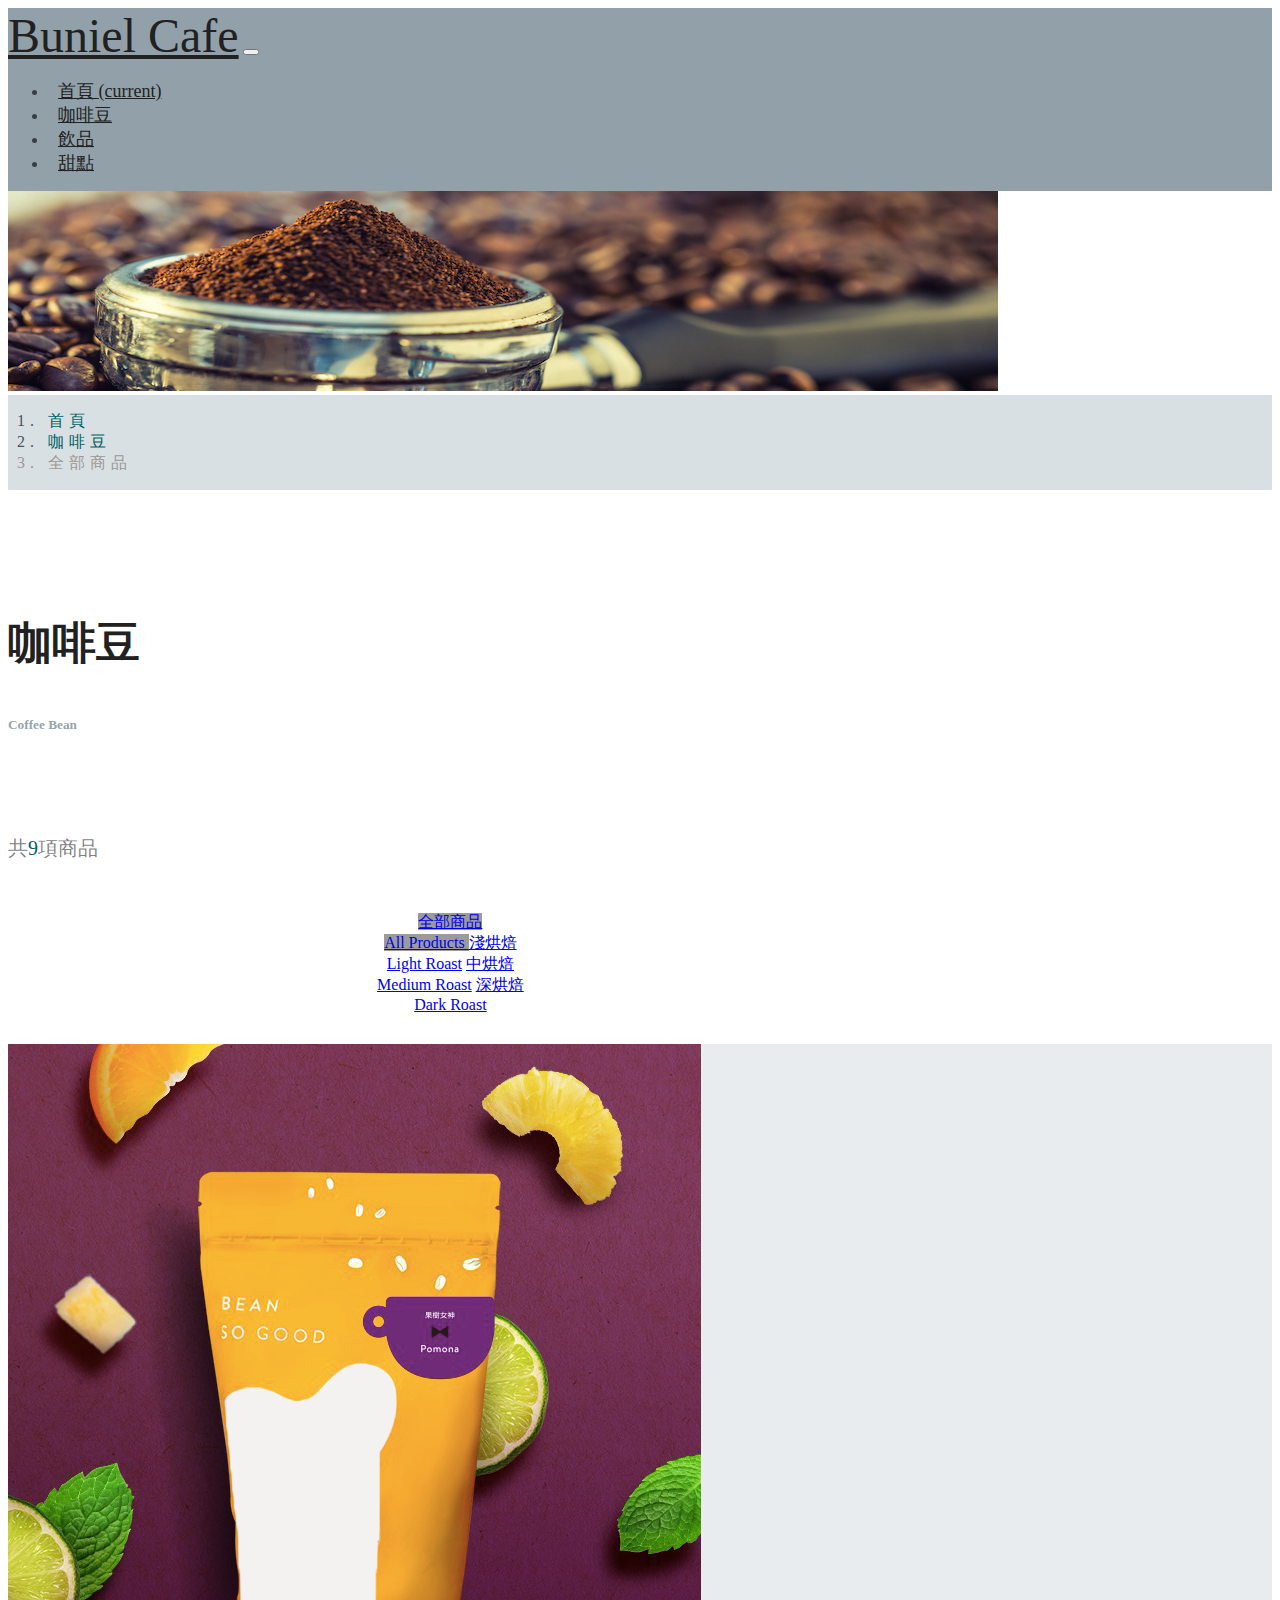
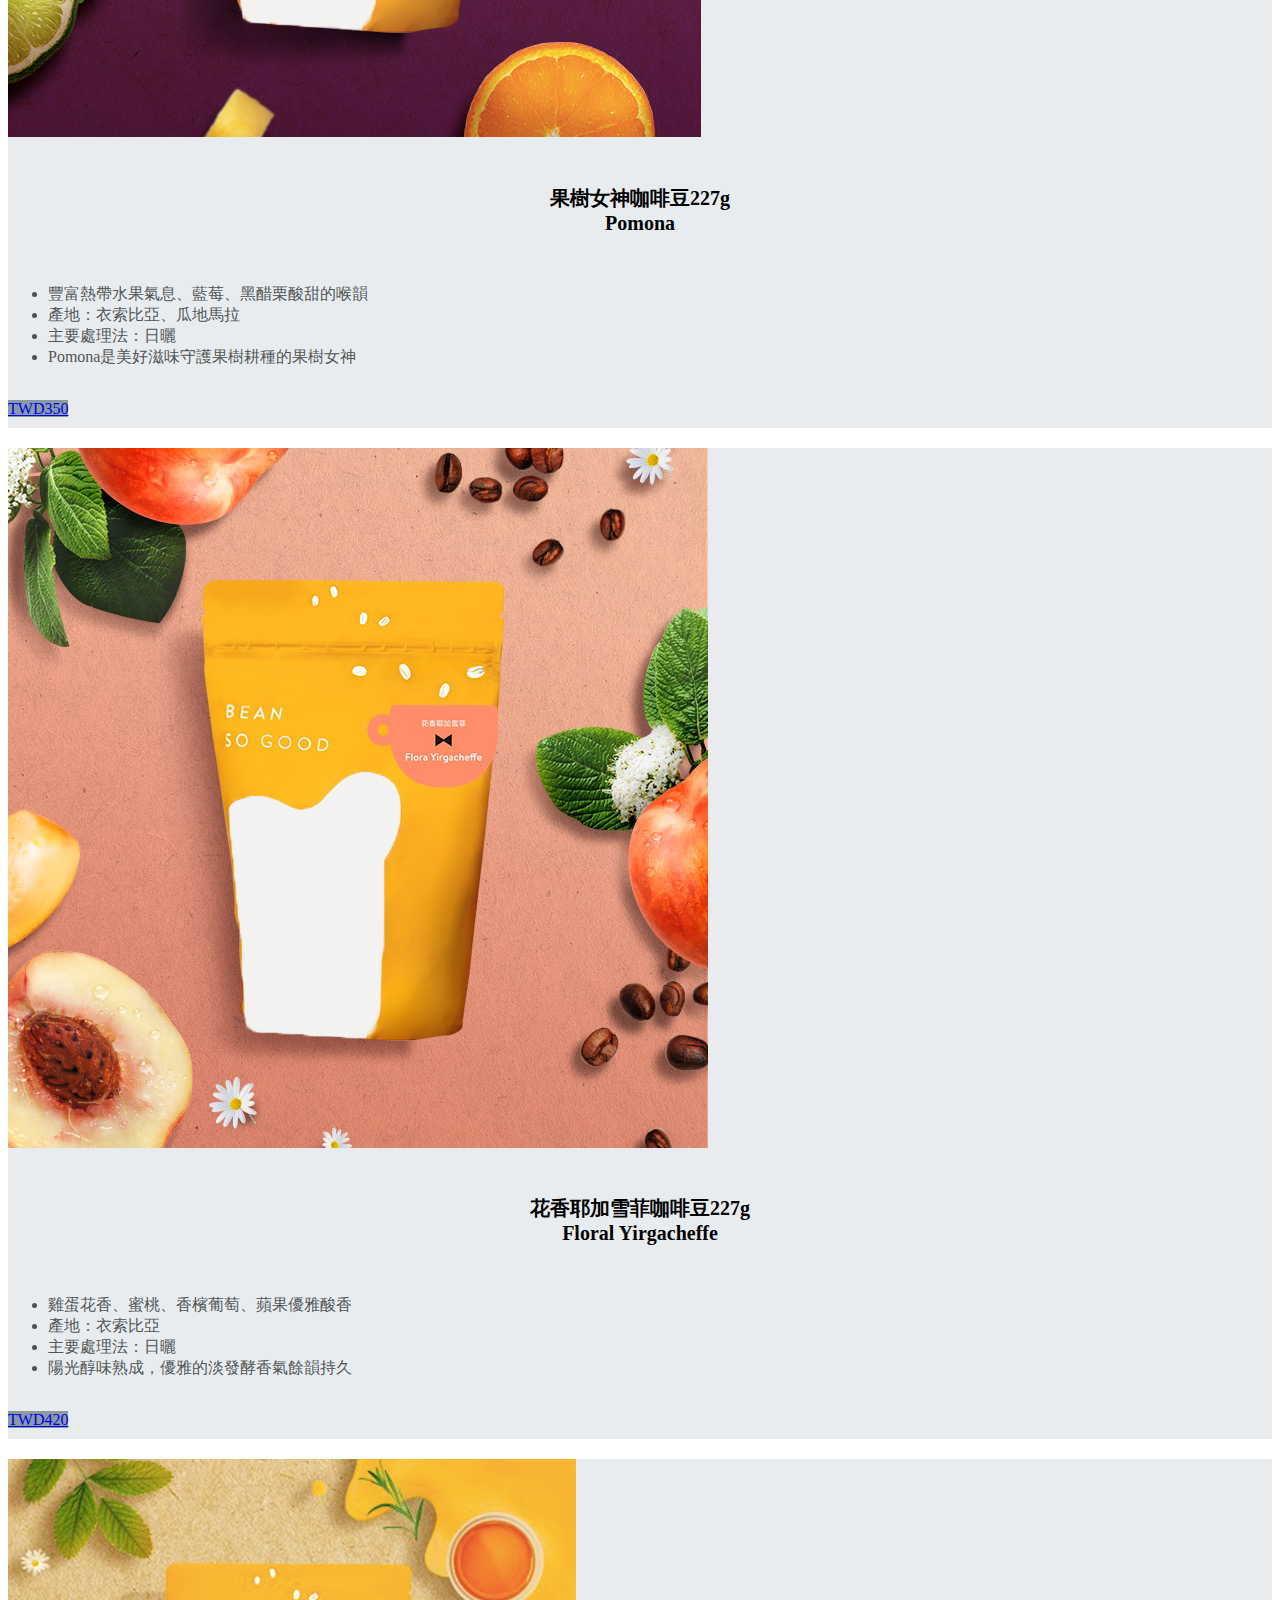
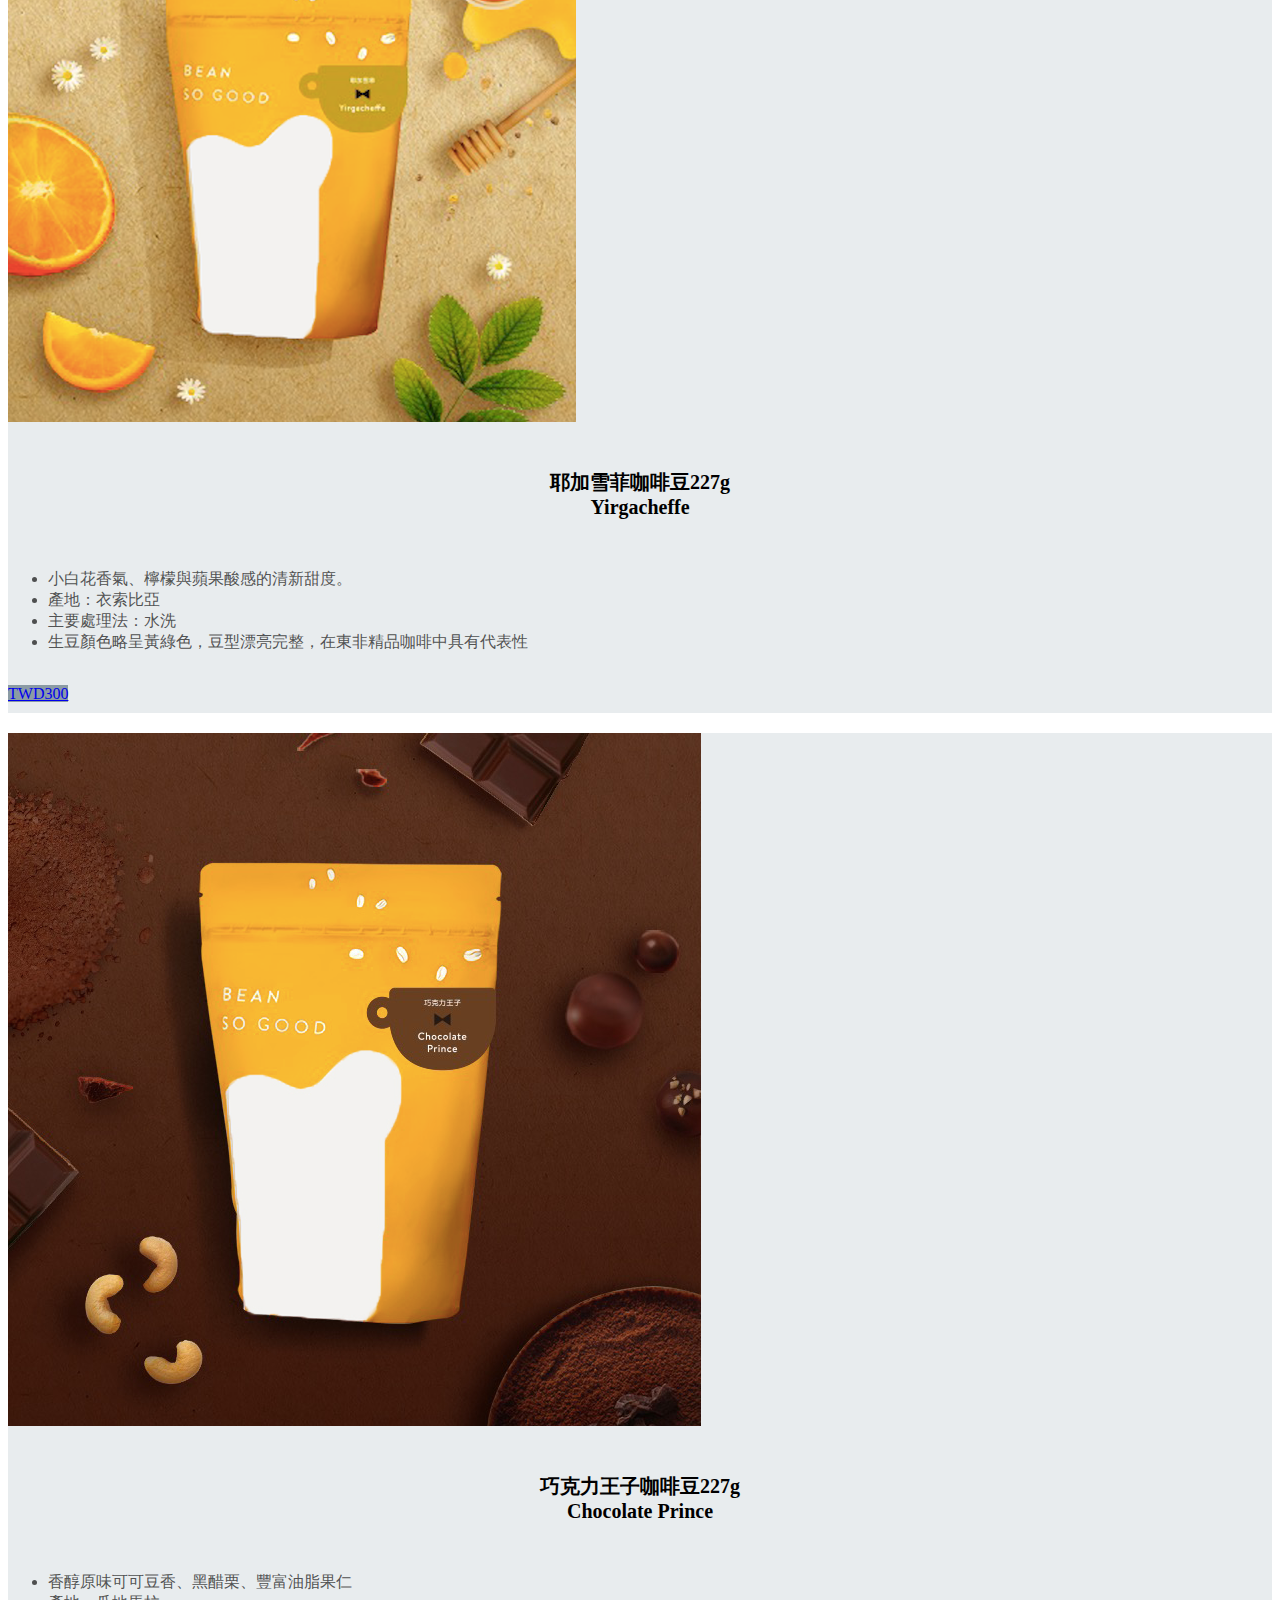
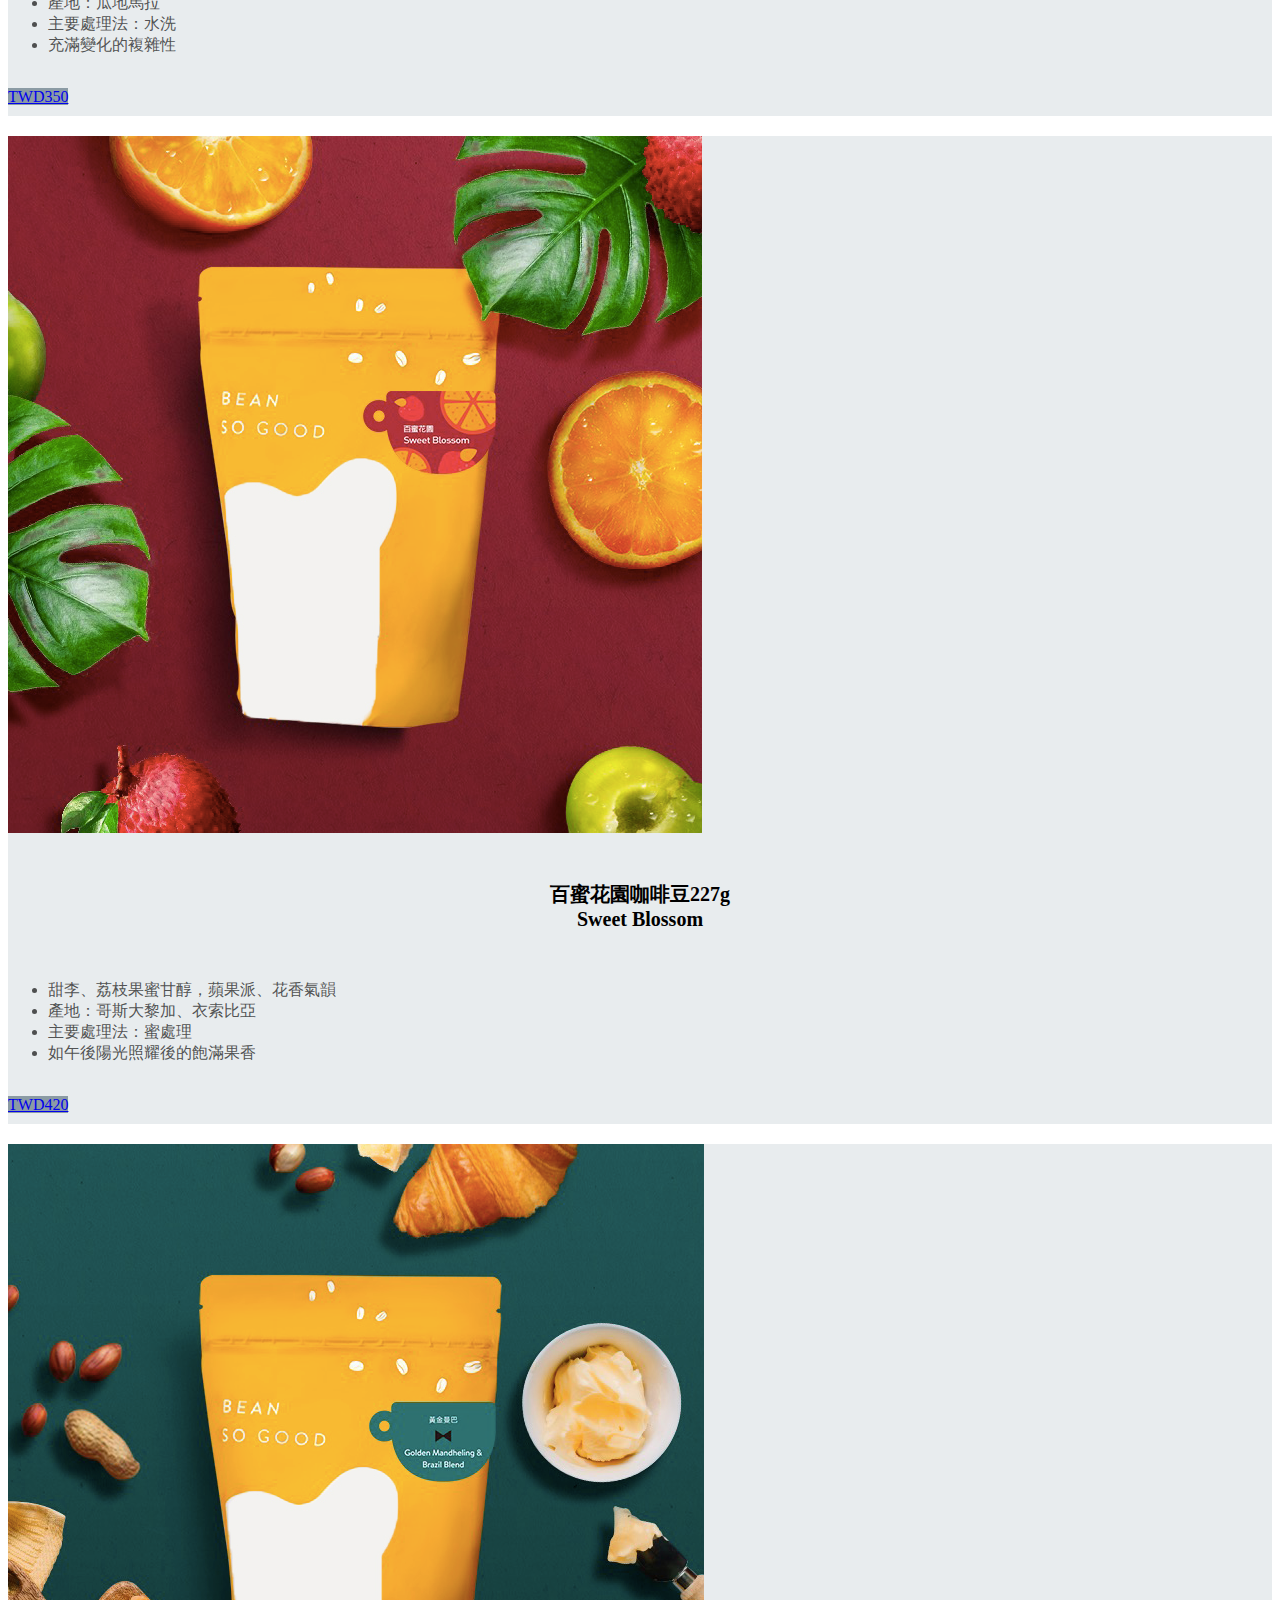
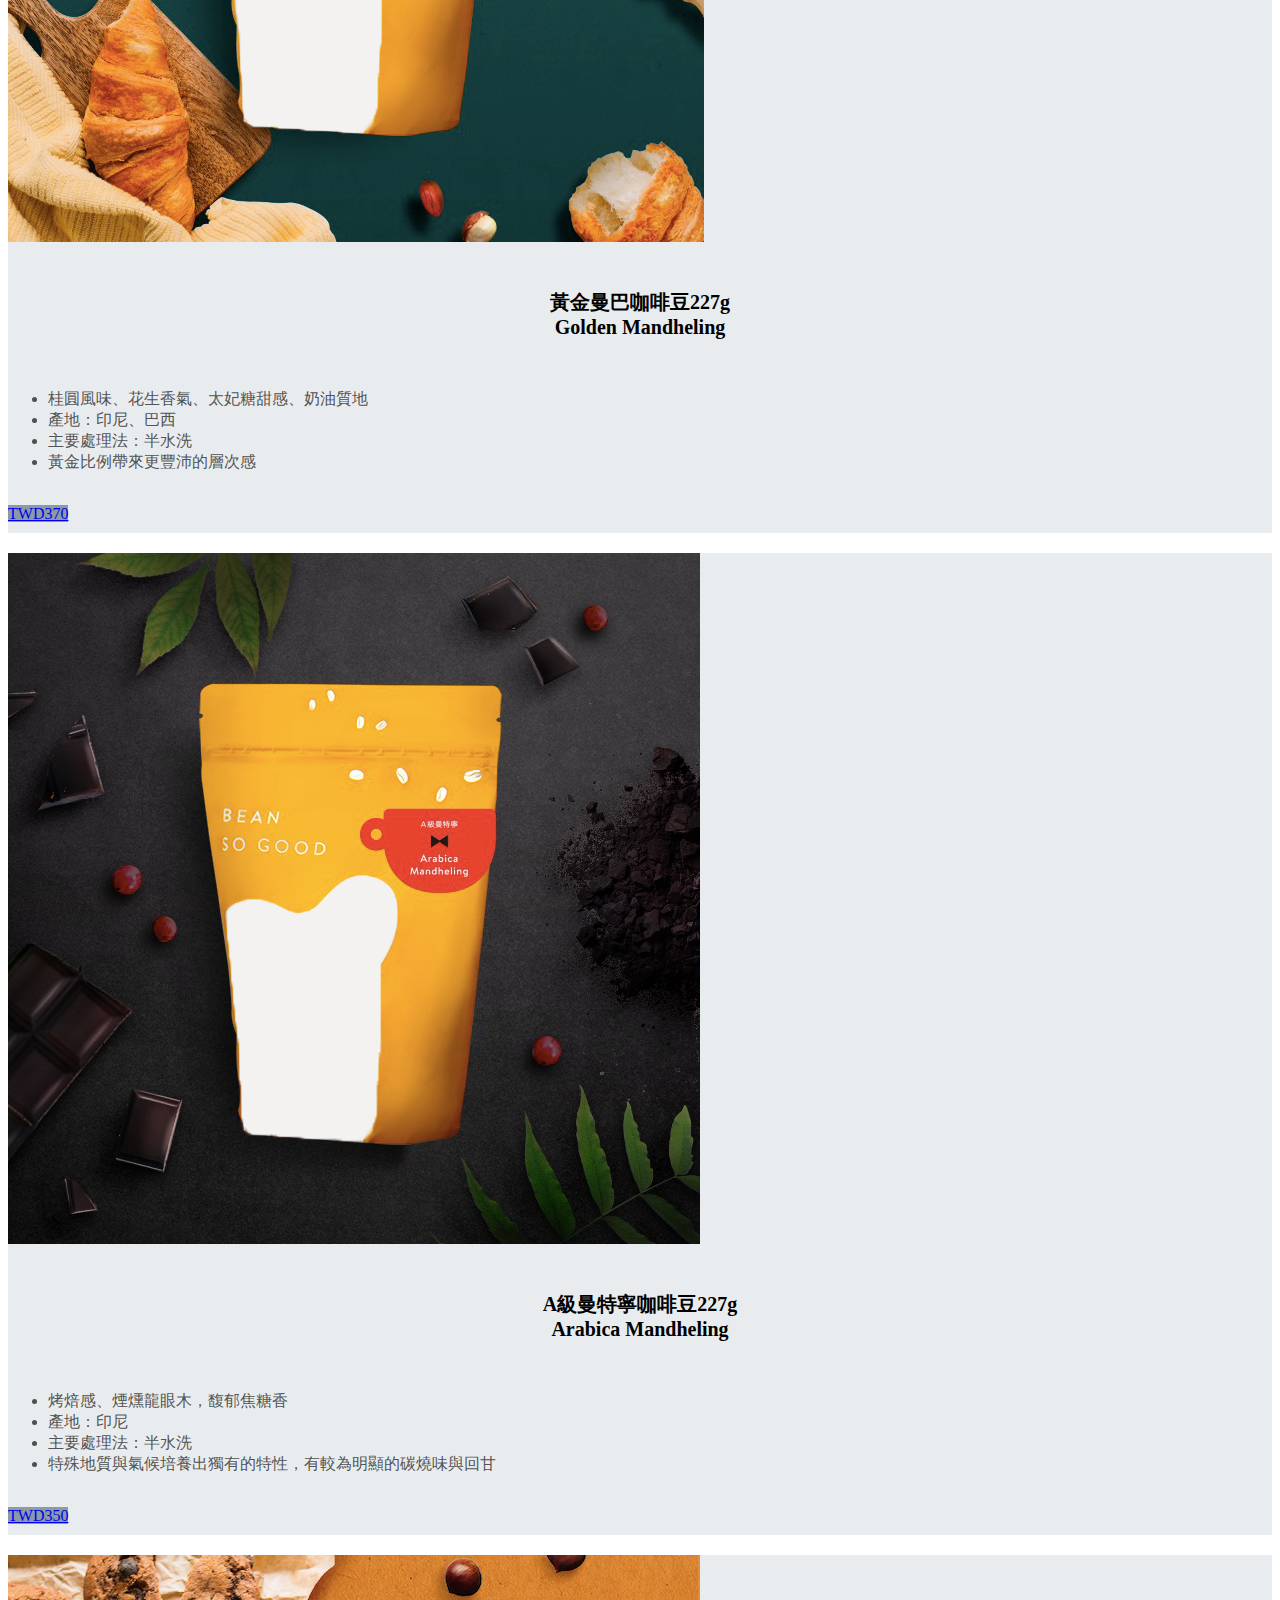
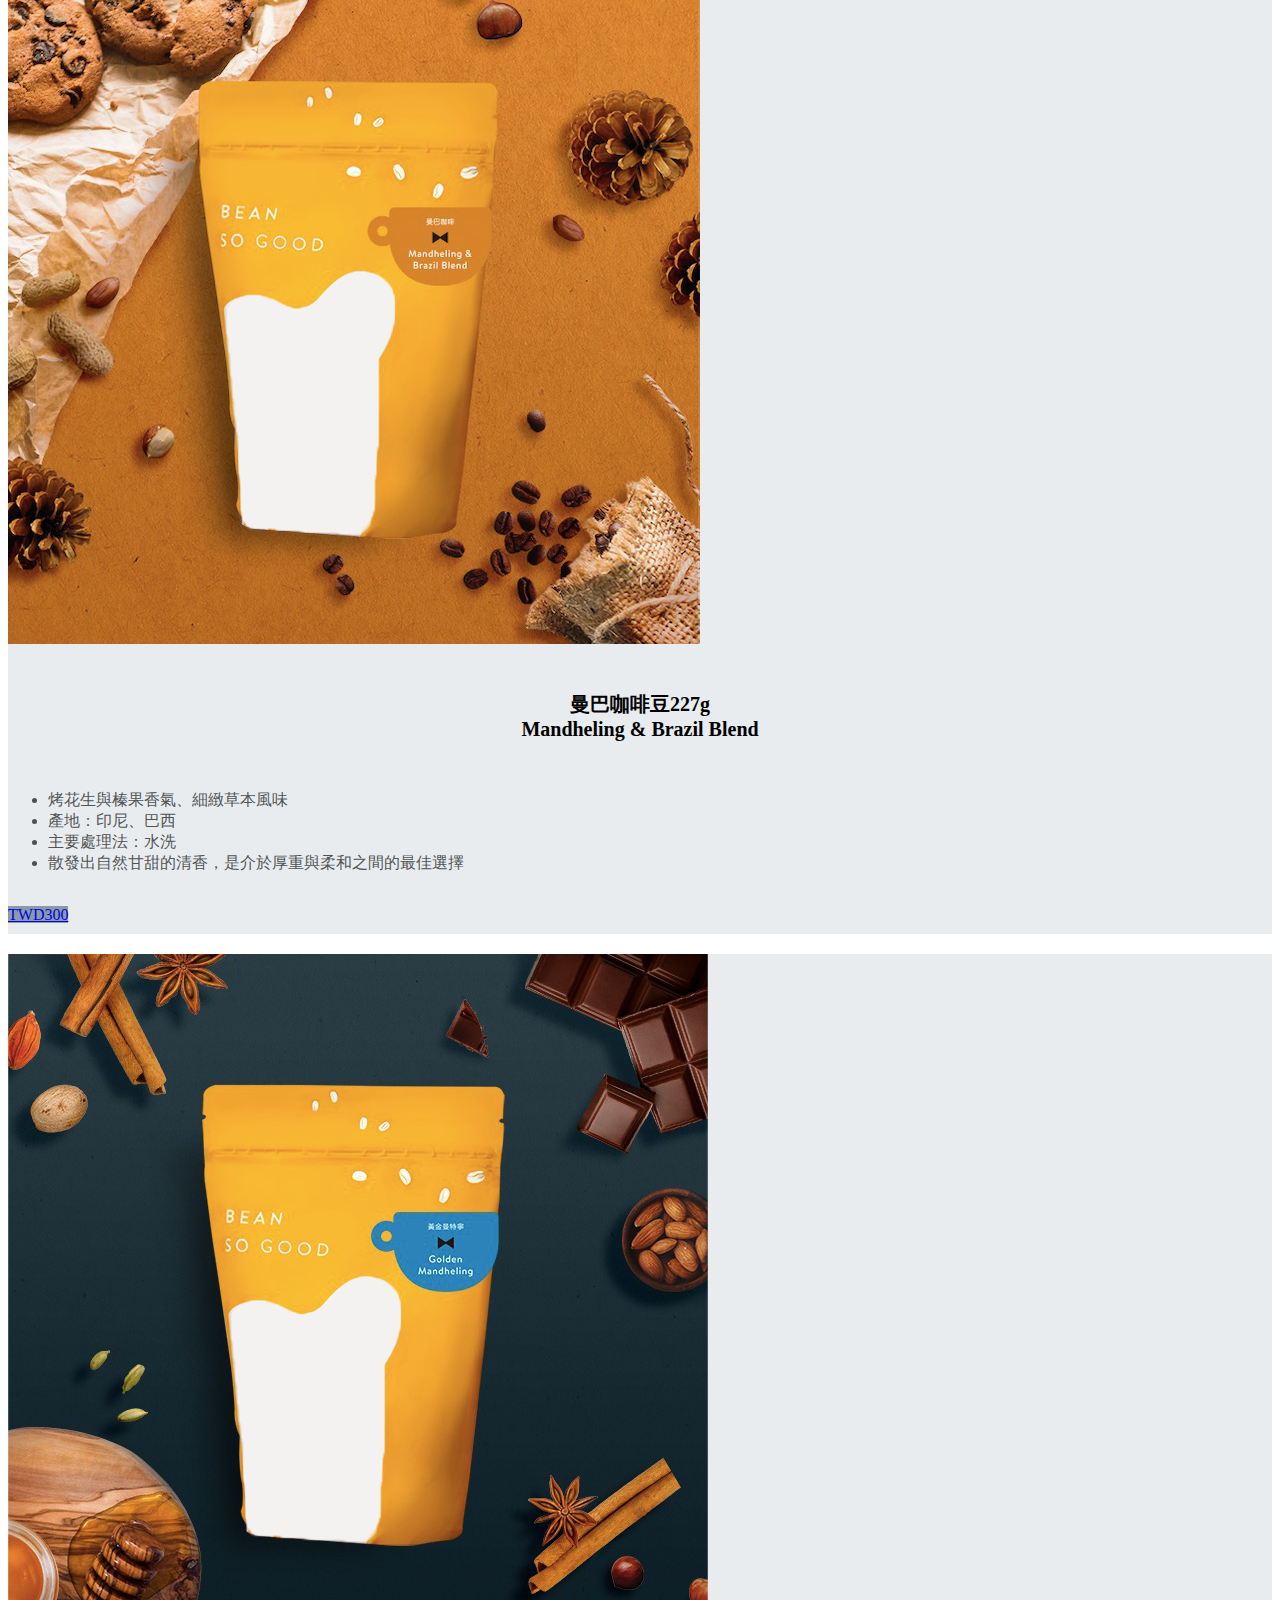
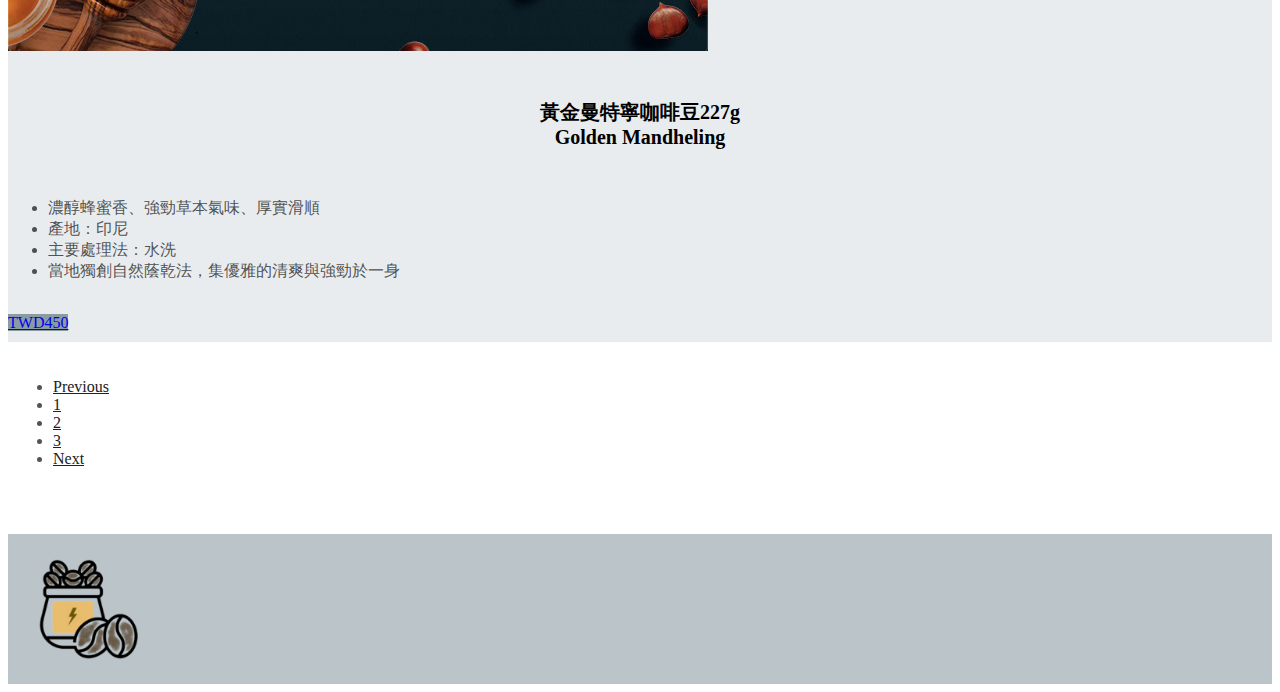
==== 咖啡豆/index.html @ 272f0ca6 "up" ====
<!DOCTYPE html>
<html lang="en">
<head>
    <meta charset="UTF-8">
    <meta http-equiv="X-UA-Compatible" content="IE=edge">
    <meta name="viewport" content="width=device-width, initial-scale=1.0">
    <link rel="stylesheet" href="https://cdn.jsdelivr.net/npm/bootstrap@4.6.0/dist/css/bootstrap.min.css" integrity="sha384-B0vP5xmATw1+K9KRQjQERJvTumQW0nPEzvF6L/Z6nronJ3oUOFUFpCjEUQouq2+l" crossorigin="anonymous">
    <link rel="icon" href="../headerlog.ico" type="image/x-icon">
    <title>Buniel Cafe</title>
    <style>
      *:not(li){
       overflow-x: hidden;
      }
      
        /* 商品數量 */
        .numbox{
          color:#21212194;
          font-size: 20px;
        }
        .numbox > span {
          color:#006064;
        }
        /* navbar */
        .bg-mybgcolor{
            background: #5e7480ad;
        }
        .navbar-brand{
            font-size: 3rem;
            font-family:Georgia, 'Times New Roman', Times, serif;
            color: #212121;
        }
        .nav-link{
            color: #212121;
            font-size: 18px;
            margin: 0 10px;
        }
        .nav-link:hover{
            color: #d8d8d8;
            background-color: #5e7480ad;
            border-radius: 5px;
            text-decoration: none;
            font-size: 20px;
        }
        /* 麵包屑 */
        .mybreadcrumb{
            background-color: #b0bec57a;
        }
        .breadcrumb{
            background-color: transparent;
            letter-spacing: 5px;
        }
        .breadcrumb-item a{
            color: #006064;
            text-decoration: none;
        }
        .breadcrumb-item a:hover{
            color: #5e7480ad;
            text-decoration: none;
        }
        .breadcrumb-item.active{
            color:#9c9896;
        }
        /* 商品分頁標題 */
        .mytitle{
            margin-top: 80px;
            margin-bottom: 80px;
        }
        .mytitle h3{
          color:#212121;
          font-size: 44px;
        }
        .mytitle h5{
          color: #5e7480ad;
          font-family: Georgia, 'Times New Roman', Times, serif; 
        }
        /* 頁尾分頁 */
        .pagination li{
            margin: 0 5px;
            
        }
        .pagination  .page-link{
            border: none;
            align-items: center;
            color:#212121 ;
        }
        /* card卡片 */
        .card-title{
          text-align: center;
          font-size: 20px;
        }
        .card{
          background-color:#b0bec549;
        }
        .allcard{
            margin-top: 30px;
        }
        .card{
          margin-bottom: 20px;
        }
        .card-body{
            height: 100%;
            margin: 10px 0px;
        }
        li{
          color: #212121c5;
        }
        
        .btn-primary{
          background-color: #5e7480ad;
          border: none;
        }
        .btn-primary:hover{
          background-color: #212121ad;
        }
        
        /* 左側選單 */
        .list-group{
            margin-top: 50px;
            /* margin-left: 60px; */
            width: 70%;
            text-align: center;
            
        }
        .list-group-item{
            border: none;
        }
        .list-group-item:hover{
            background-color:#b0bec59c ;
        }
        .list-group-item-action.active{
            background-color:#2d2f307a ;
        }
        /* 頁尾 */
        .footer{
        background-color: #5e74806c;
          color:#212121;
          font-family: Georgia, 'Times New Roman', Times, serif;
          height: 150px;
          margin-top: 50px; 
        }
        .iconimg{
          background-image: url(./icon/icon-img.ico);
          height: 100px;
          width: 100px;
          margin: 25px 20px 25px 30px;
          background-size: cover;
        }
        .email{
          height: 20px;
          width: 20px;
        }
        .phone{
          height: 20px;
          width: 20px;
        }
        .address{
          height: 20px;
          width: 20px;
        }
    </style>
</head>
<body>
    <!-- 導覽列 -->
    <nav class="navbar navbar-expand-lg  bg-mybgcolor">
        <a class="navbar-brand " href="#">Buniel Cafe</a>
        <button class="navbar-toggler" type="button" data-toggle="collapse" data-target="#navbarNav" aria-controls="navbarNav" aria-expanded="false" aria-label="Toggle navigation">
          <span class="navbar-toggler-icon"></span>
        </button>
        <div class="collapse navbar-collapse" id="navbarNav">
          <ul class="navbar-nav ml-auto">
            <li class="nav-item active">
              <a class="nav-link" href="../首頁/bunielcoffee.html">首頁 <span class="sr-only">(current)</span></a>
            </li>
            <li class="nav-item">
              <a class="nav-link" href="coffeebeanhome.html">咖啡豆</a>
            </li>
            <li class="nav-item">
              <a class="nav-link" href="../飲料/coffeedrink.html">飲品</a>
            </li>
            <li class="nav-item">
              <a class="nav-link" href="../蛋糕/cakebunielcoffee.html">甜點</a>
            </li>
            
           
          </ul>
        </div>
      </nav>

      <div class="banner">
        <img src="./咖啡豆/original.jpeg" class="w-100">
      </div>
      
      <!-- 麵包屑 -->
      <div class="mybreadcrumb ">
        <div class="container">
            <ol class="breadcrumb mt-2">
              <li class="breadcrumb-item"><a href="../首頁/bunielcoffee.html">首頁</a></li>
              <li class="breadcrumb-item"><a>咖啡豆</a></li>
              <li class="breadcrumb-item active" aria-current="page">全部商品</li>
            </ol>
        </div>
        </div>
        
        <div class="container mytitle">
            <div class="row">
                <div class="col-12">
                    <h3>咖啡豆</h3>
                    <h5>Coffee Bean</h5>
                </div>
            </div>
        </div>
        

        <div class="container-fuild ">
          <div class="row justify-content-center">
            <div class="col-6 numbox">共<span>9</span>項商品</div>
          </div>
            <div class="row ">
                <div class="col-12 col-md-2 offset-1">
                    <div class="list-group">
                        <a href="./coffeebeanhome.html" class="list-group-item list-group-item-action active" aria-current="true">
                          全部商品<br>All Products
                        </a>
                        <a href="./coffeebeanLightRoast.html" class="list-group-item list-group-item-action">淺烘焙<br>Light Roast</a>
                        <a href="./coffeebeanMediumRoast.html" class="list-group-item list-group-item-action">中烘焙<br>Medium Roast</a>
                        <a href="./coffeebeanDarkRoast.html" class="list-group-item list-group-item-action">深烘焙<br>Dark Roast</a>
                      </div>
                </div>
                <div class="col-12 col-md-8">
                    <div class="row row-col-1 row-cols-md-3  allcard">
                            <div class="card border-light">
                                <img src="./咖啡豆/淺烘培/果樹女神咖啡豆.jpeg" class="card-img-top" alt="...">
                                <div class="card-body">
                                  <h5 class="card-title">果樹女神咖啡豆227g <br> Pomona</h5>
                                  <p class="card-text"></p>
                                  <ul>
                                    <li>豐富熱帶水果氣息、藍莓、黑醋栗酸甜的喉韻</li>
                                    <li>產地：衣索比亞、瓜地馬拉</li>
                                    <li>主要處理法：日曬</li>
                                    <li>Pomona是美好滋味守護果樹耕種的果樹女神</li>
                                    </ul>
                                  </p>
                                  <a href="#" class="btn btn-lg btn-primary ">TWD350</a>
                                  
                                </div>
                              </div>
                            <div class="card border-light ">
                                <img src="./咖啡豆/淺烘培/咖啡demo.jpeg" class="card-img-top" alt="...">
                                <div class="card-body">
                                  <h5 class="card-title">花香耶加雪菲咖啡豆227g<br> 
                                      Floral Yirgacheffe</h5>
                                  <p class="card-text">
                                  <ul>
                                      <li>雞蛋花香、蜜桃、香檳葡萄、蘋果優雅酸香</li>
                                      <li>產地：衣索比亞</li>
                                      <li>主要處理法：日曬</li>
                                      <li>陽光醇味熟成，優雅的淡發酵香氣餘韻持久</li>
                                  </ul>
                                  </p>
                                  <a href="#" class="btn btn-lg btn-primary">TWD420</a>
                                </div>
                              </div>
                            <div class="card border-light ">
                                <img src="./咖啡豆/淺烘培/耶加雪菲.jepg.png" class="card-img-top" alt="...">
                                <div class="card-body">
                                    <h5 class="card-title">耶加雪菲咖啡豆227g <br> Yirgacheffe</h5>
                                    <p class="card-text">
                                      <ul>
                                      <li>小白花香氣、檸檬與蘋果酸感的清新甜度。</li>
                                      <li>產地：衣索比亞</li>
                                      <li>主要處理法：水洗</li>
                                      <li>生豆顏色略呈黃綠色，豆型漂亮完整，在東非精品咖啡中具有代表性</li>
                                  </ul></p>
                                    <a href="#" class="btn btn-lg btn-primary">TWD300</a>
                                </div>
                              </div>
                            <div class="card border-light ">
                                <img src="./咖啡豆/中烘焙/巧克力王子咖啡豆.jpeg" class="card-img-top" alt="...">
                                <div class="card-body">
                                    <h5 class="card-title">巧克力王子咖啡豆227g <br> Chocolate Prince</h5>
                                    <p class="card-text">
                                      <ul>
                                      <li>香醇原味可可豆香、黑醋栗、豐富油脂果仁</li>
                                      <li>產地：瓜地馬拉</li>
                                      <li>主要處理法：水洗</li>
                                      <li>充滿變化的複雜性</li>
                                  </ul></p>
                                    <a href="#" class="btn btn-lg btn-primary">TWD350</a>
                                </div>
                              </div>
                            <div class="card border-light ">
                                <img src="./咖啡豆/中烘焙/百蜜花園咖啡豆.jpeg" class="card-img-top" alt="...">
                                <div class="card-body">
                                    <h5 class="card-title">百蜜花園咖啡豆227g <br> Sweet Blossom</h5>
                                    <p class="card-text">
                                      <ul>
                                      <li>甜李、荔枝果蜜甘醇，蘋果派、花香氣韻</li>
                                      <li>產地：哥斯大黎加、衣索比亞</li>
                                      <li>主要處理法：蜜處理</li>
                                      <li>如午後陽光照耀後的飽滿果香</li>
                                  </ul></p>
                                    <a href="#" class="btn btn-lg btn-primary">TWD420</a>
                                </div>
                              </div>
                            <div class="card border-light ">
                                <img src="./咖啡豆/中烘焙/黃金曼巴咖啡豆.jpeg" class="card-img-top" alt="...">
                                <div class="card-body">
                                    <h5 class="card-title">黃金曼巴咖啡豆227g <br> Golden Mandheling </h5>
                                    <p class="card-text">
                                      <ul>
                                      <li>桂圓風味、花生香氣、太妃糖甜感、奶油質地</li>
                                      <li>產地：印尼、巴西</li>
                                      <li>主要處理法：半水洗</li>
                                      <li>黃金比例帶來更豐沛的層次感</li>
                                  </ul></p>
                                    <a href="#" class="btn btn-lg btn-primary">TWD370</a>
                                </div>
                            </div>
                            <div class="card border-light ">
                                <img src="./咖啡豆/深焙/A級曼特寧咖啡豆.jpeg" class="card-img-top" alt="...">
                                <div class="card-body">
                                    <h5 class="card-title">A級曼特寧咖啡豆227g <br> Arabica Mandheling</h5>
                                    <p class="card-text">
                                      <ul>
                                      <li>烤焙感、煙燻龍眼木，馥郁焦糖香</li>
                                      <li>產地：印尼</li>
                                      <li>主要處理法：半水洗</li>
                                      <li>特殊地質與氣候培養出獨有的特性，有較為明顯的碳燒味與回甘</li>
                                  </ul></p>
                                    <a href="#" class="btn btn-lg btn-primary">TWD350</a>
                                </div>
                            </div>
                            <div class="card border-light ">
                                <img src="./咖啡豆/深焙/曼巴咖啡豆.jpeg" class="card-img-top" alt="...">
                                <div class="card-body">
                                    <h5 class="card-title">曼巴咖啡豆227g <br> Mandheling & Brazil Blend</h5>
                                    <p class="card-text">
                                      <ul>
                                      <li>烤花生與榛果香氣、細緻草本風味</li>
                                      <li>產地：印尼、巴西</li>
                                      <li>主要處理法：水洗</li>
                                      <li>散發出自然甘甜的清香，是介於厚重與柔和之間的最佳選擇</li>
                                  </ul></p>
                                    <a href="#" class="btn btn-lg btn-primary">TWD300</a>
                                </div>
                            </div>
                            <div class="card border-light ">
                                <img src="./咖啡豆/深焙/黃金曼特寧咖啡豆.jpeg" class="card-img-top" alt="...">
                                <div class="card-body">
                                    <h5 class="card-title">黃金曼特寧咖啡豆227g <br> Golden Mandheling</h5>
                                    <p class="card-text">
                                      <ul>
                                      <li>濃醇蜂蜜香、強勁草本氣味、厚實滑順</li>
                                      <li>產地：印尼</li>
                                      <li>主要處理法：水洗</li>
                                      <li>當地獨創自然蔭乾法，集優雅的清爽與強勁於一身</li>
                                  </ul></p>
                                    <a href="#" class="btn btn-lg btn-primary">TWD450</a>
                                </div>
                            </div>
                    </div>
                </div>
                </div>
                <div class="row">
                    <div class="col pt-5">
                        <nav aria-label="Page navigation example">
                            <ul class="pagination justify-content-center">
                                <li class="page-item"><a class="page-link" href="#">Previous</a></li>
                                <li class="page-item"><a class="page-link" href="#">1</a></li>
                                <li class="page-item"><a class="page-link" href="#">2</a></li>
                                <li class="page-item"><a class="page-link" href="#">3</a></li>
                                <li class="page-item"><a class="page-link" href="#">Next</a></li>
                            </ul>
                        </nav> 
                    </div>  
                </div>
        </div>
    






        <div class="container-fuild">
          <div class="row footer overflow-hidden">
            <div class="col">
              <div class="iconimg float-left "> </div>
              <p class="mt-5">&copy;copyright-布尼爾咖啡BunielCoffee</p>
            </div>
            <div class="col mt-4">
              <img src="./icon/email.png" alt="" class="email float-left mr-2">
              <p>service@bunielcafe.com</p>
              <img src="./icon/telephone.png" alt="" class="phone float-left mr-2">
              <p>0800-000-000</p>
              <img src="./icon/address.png" alt="" class="address float-left mr-2">
              <p>坪林市八德中路152巷10號</p>
          </div>
        </div>





    <script src="https://code.jquery.com/jquery-3.5.1.slim.min.js" integrity="sha384-DfXdz2htPH0lsSSs5nCTpuj/zy4C+OGpamoFVy38MVBnE+IbbVYUew+OrCXaRkfj" crossorigin="anonymous"></script>
    <script src="https://cdn.jsdelivr.net/npm/bootstrap@4.6.0/dist/js/bootstrap.bundle.min.js" integrity="sha384-Piv4xVNRyMGpqkS2by6br4gNJ7DXjqk09RmUpJ8jgGtD7zP9yug3goQfGII0yAns" crossorigin="anonymous"></script>
</body>
</html>
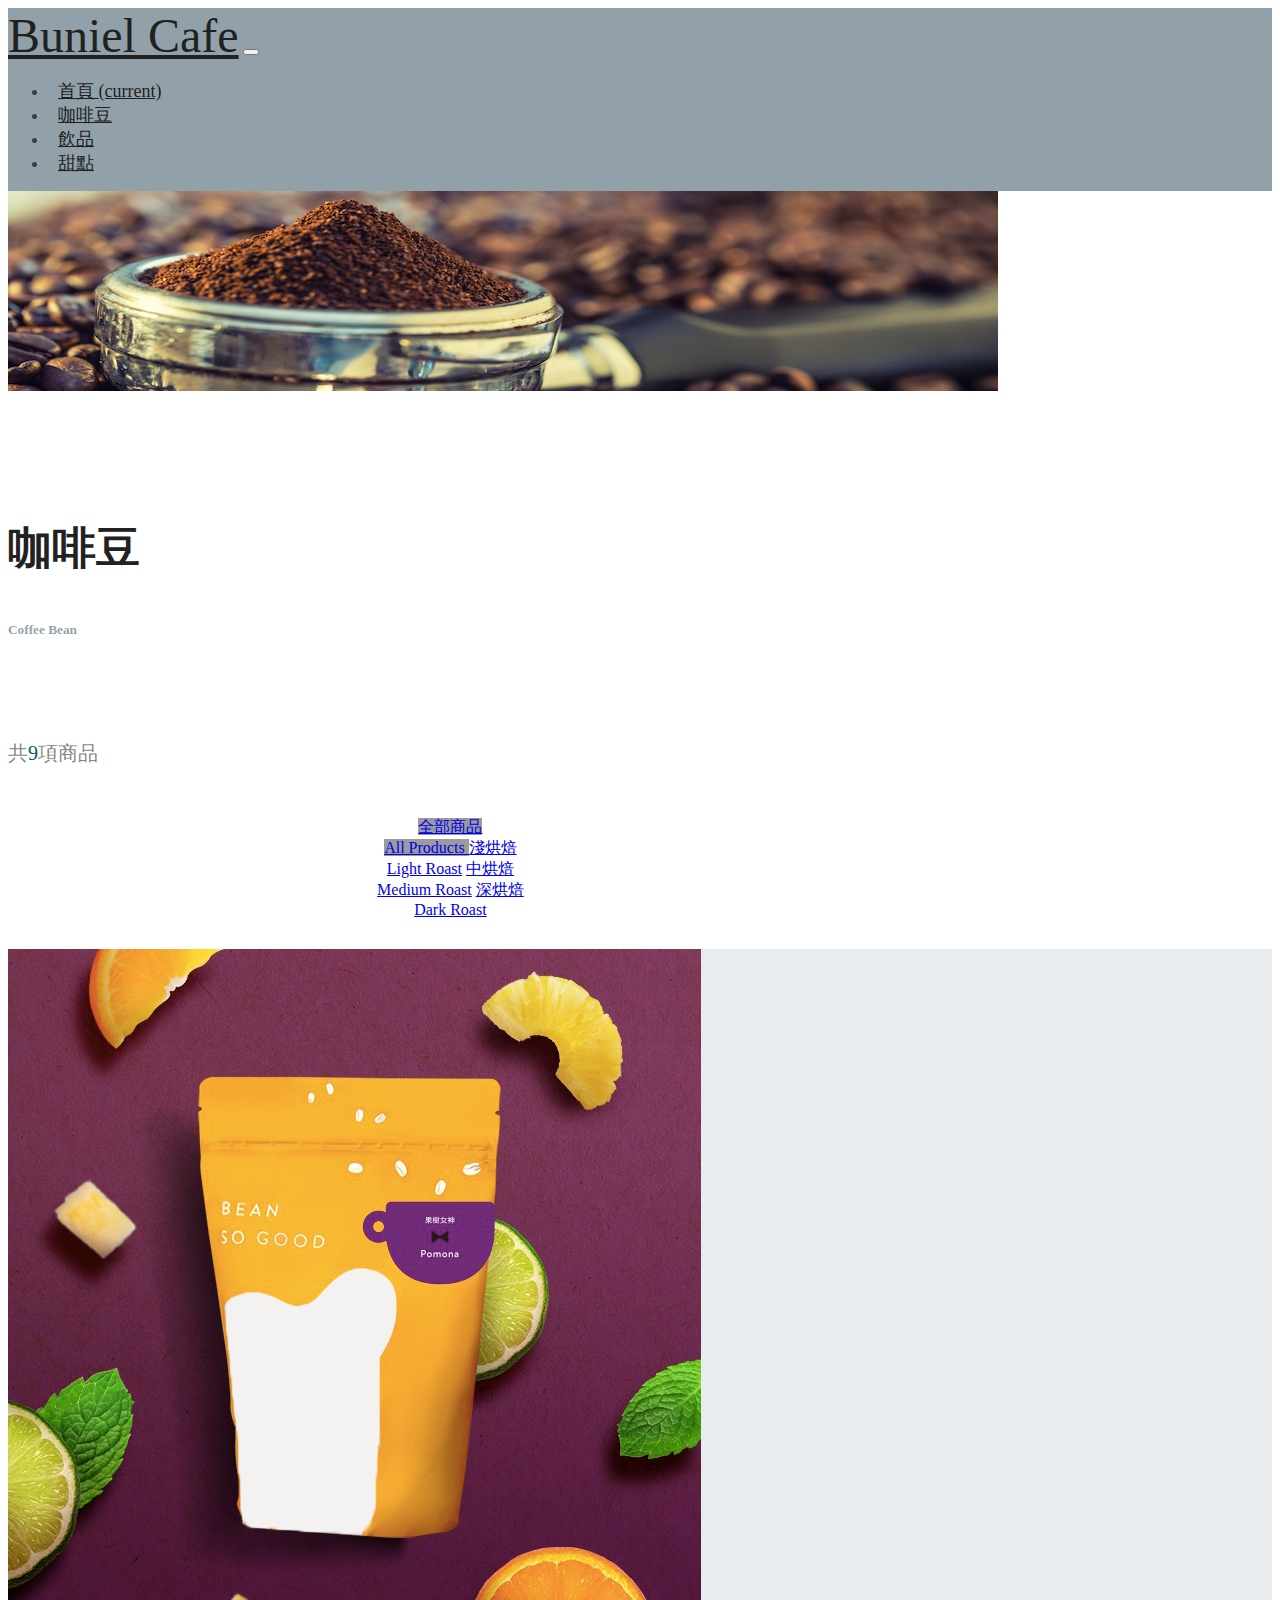
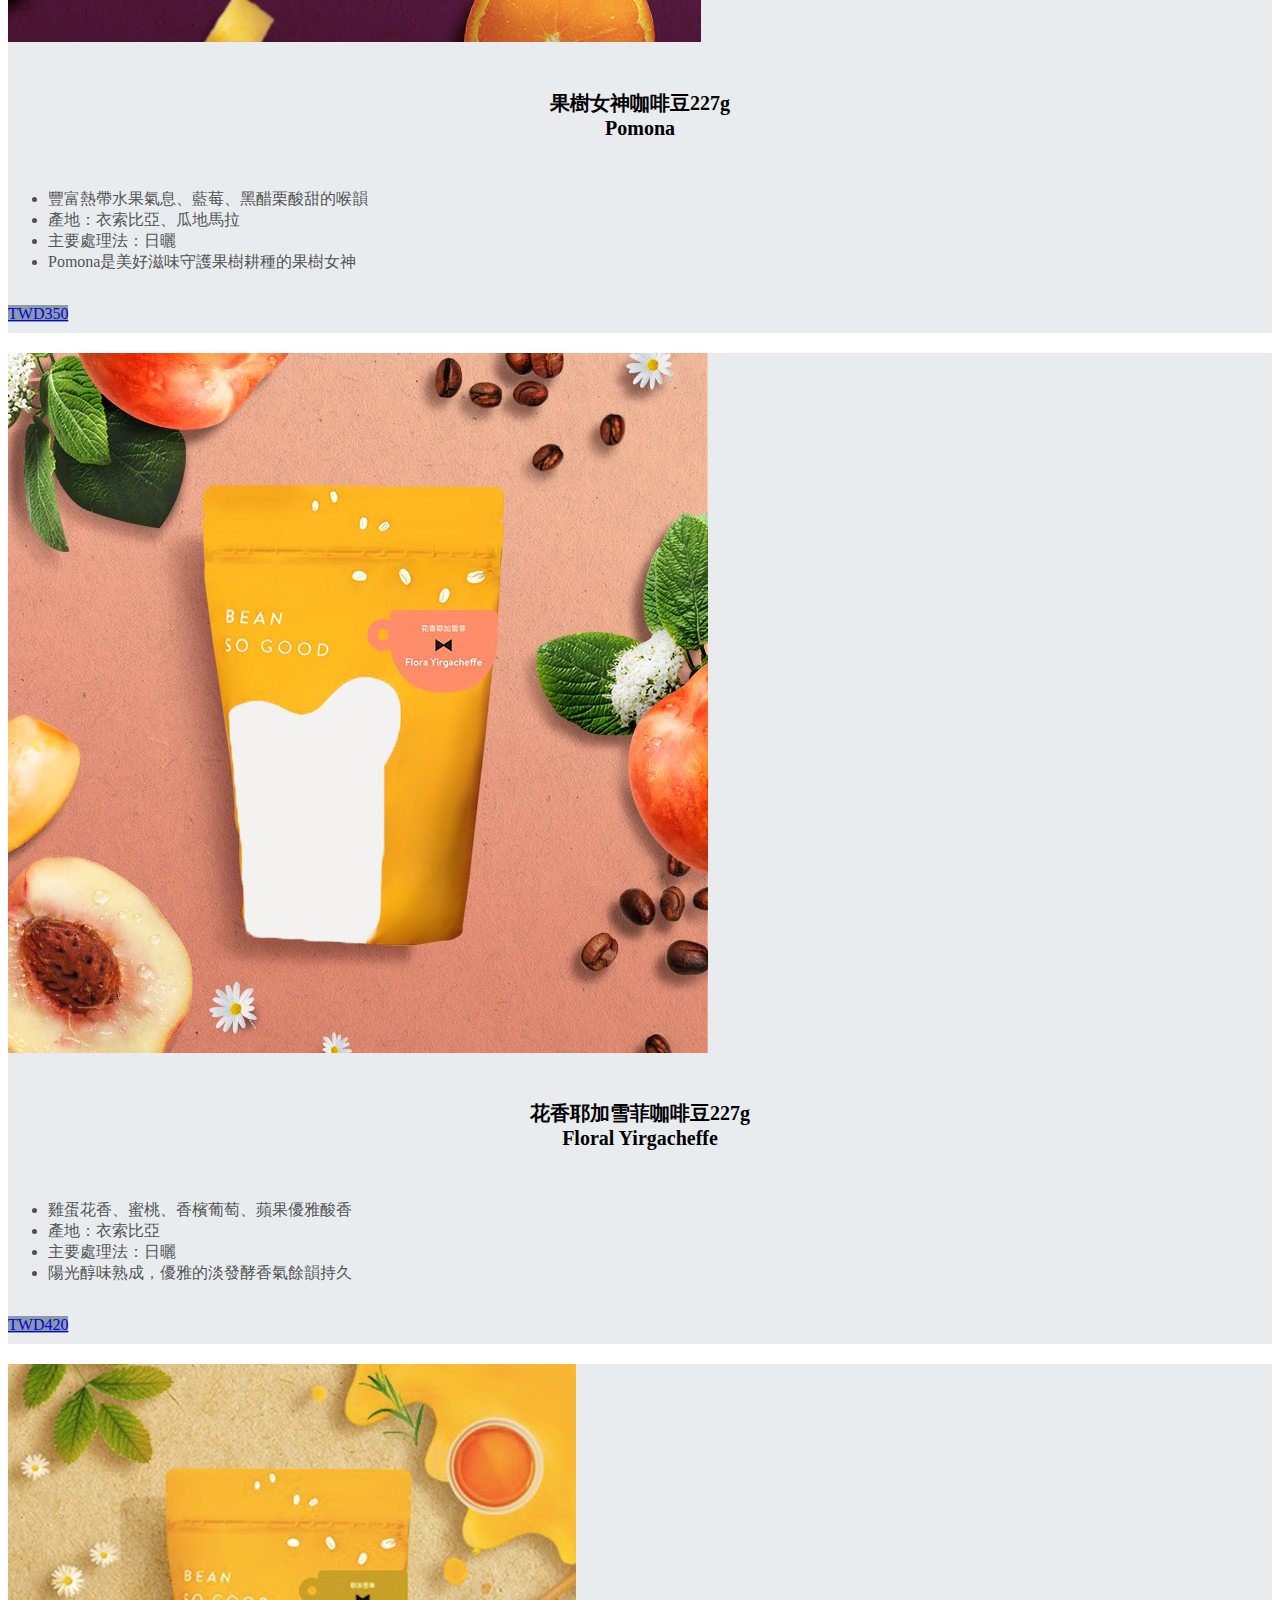
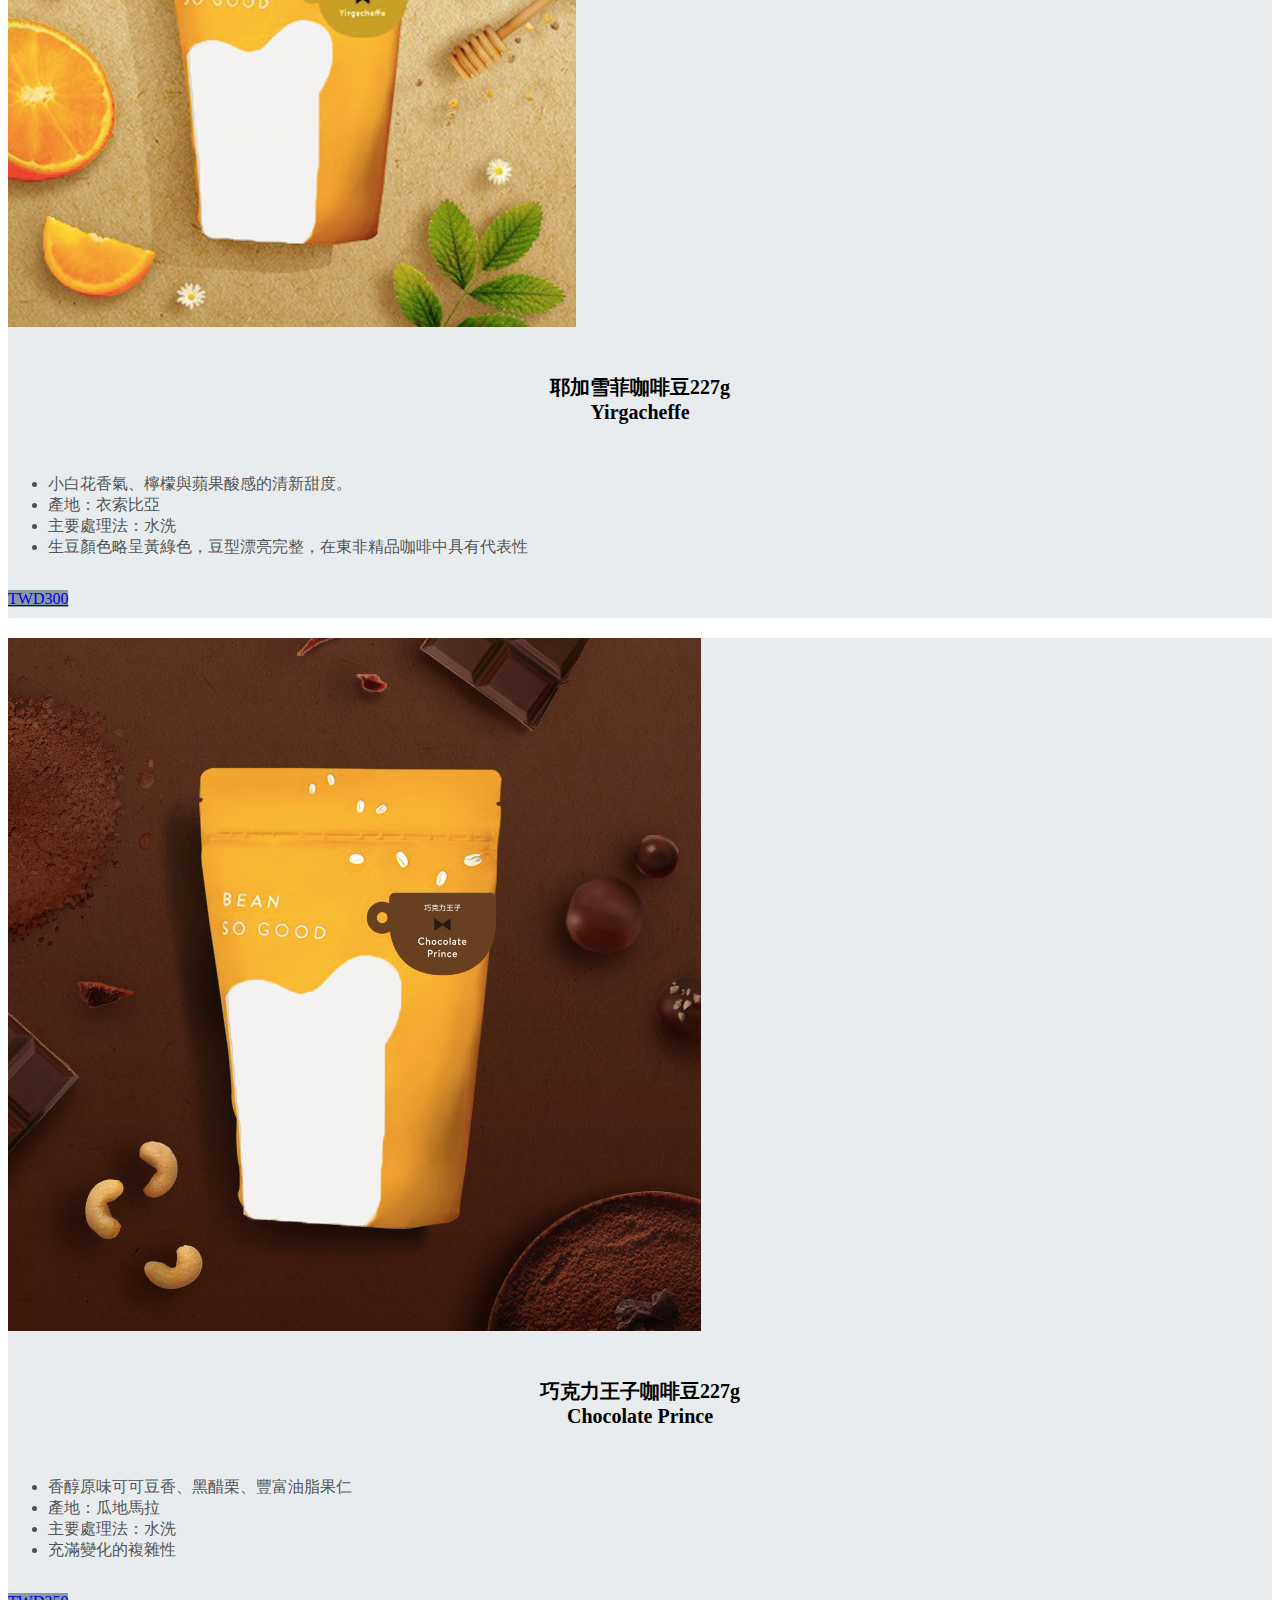
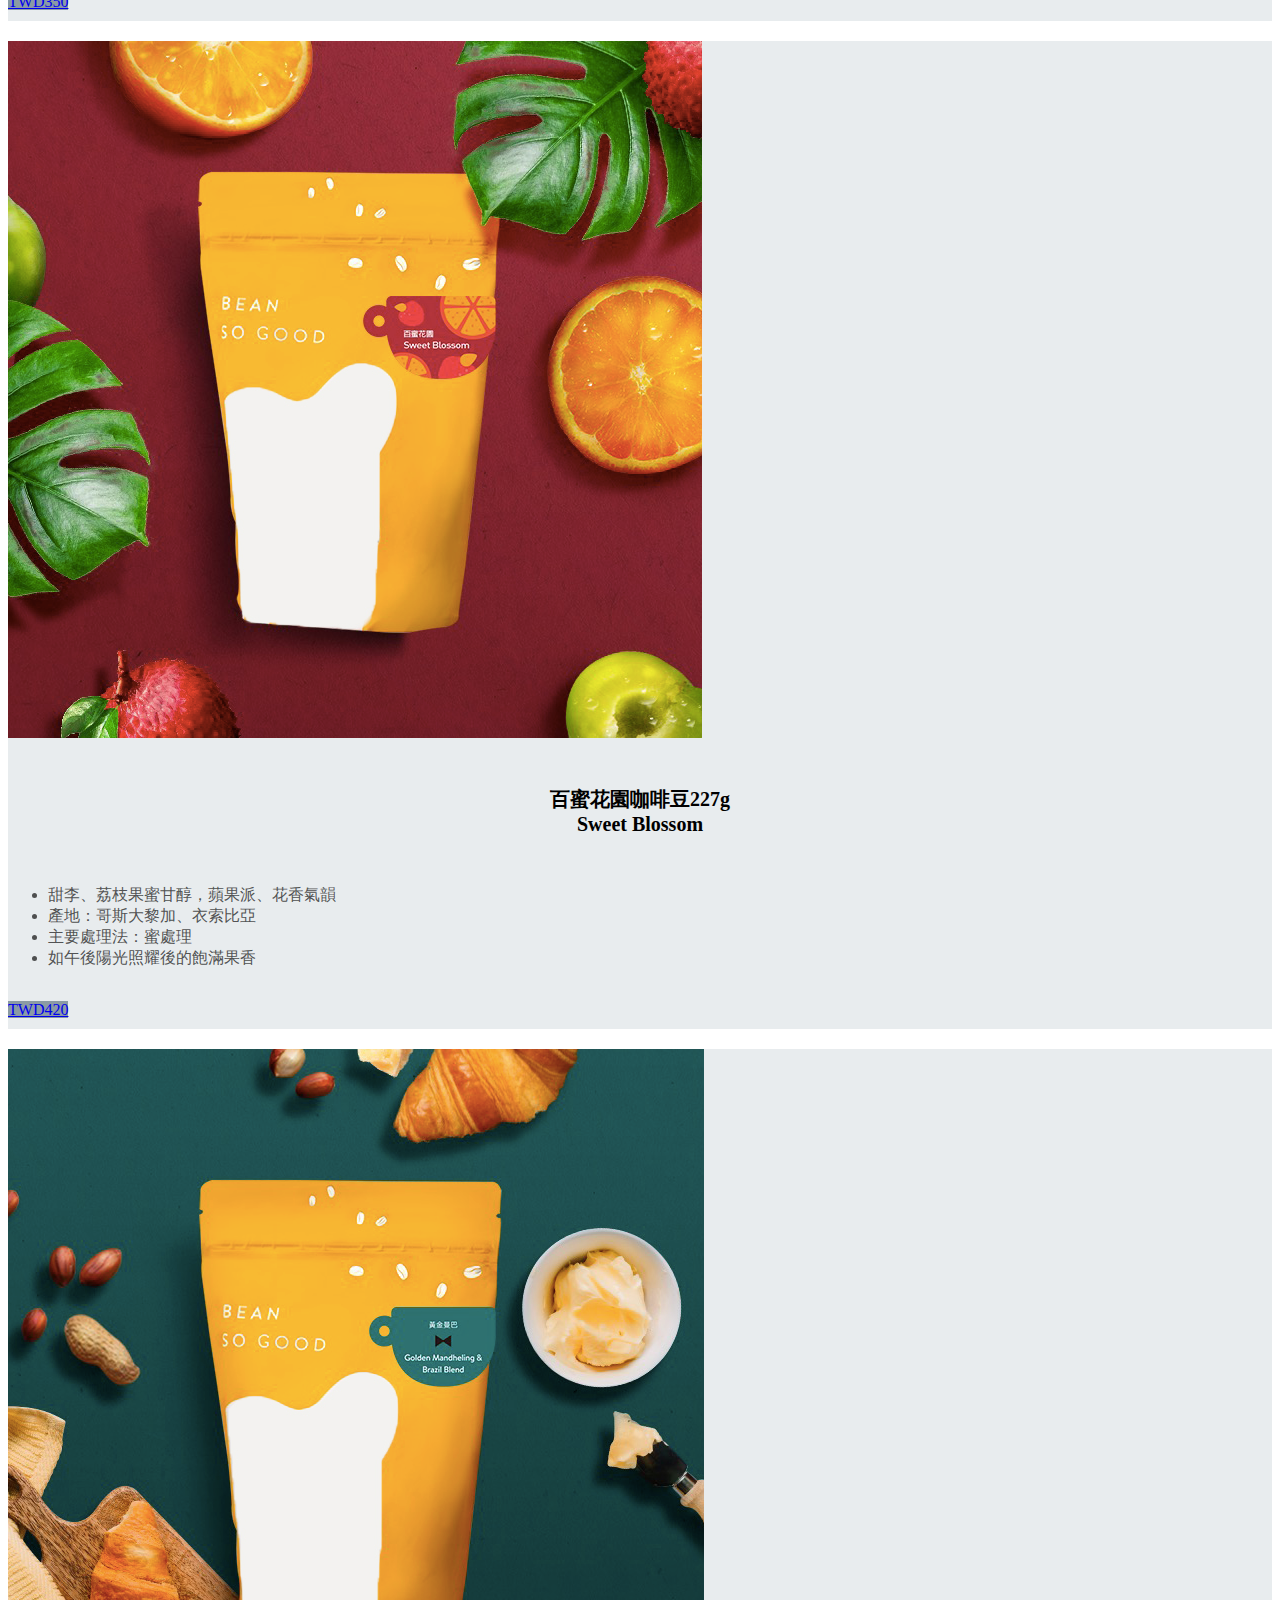
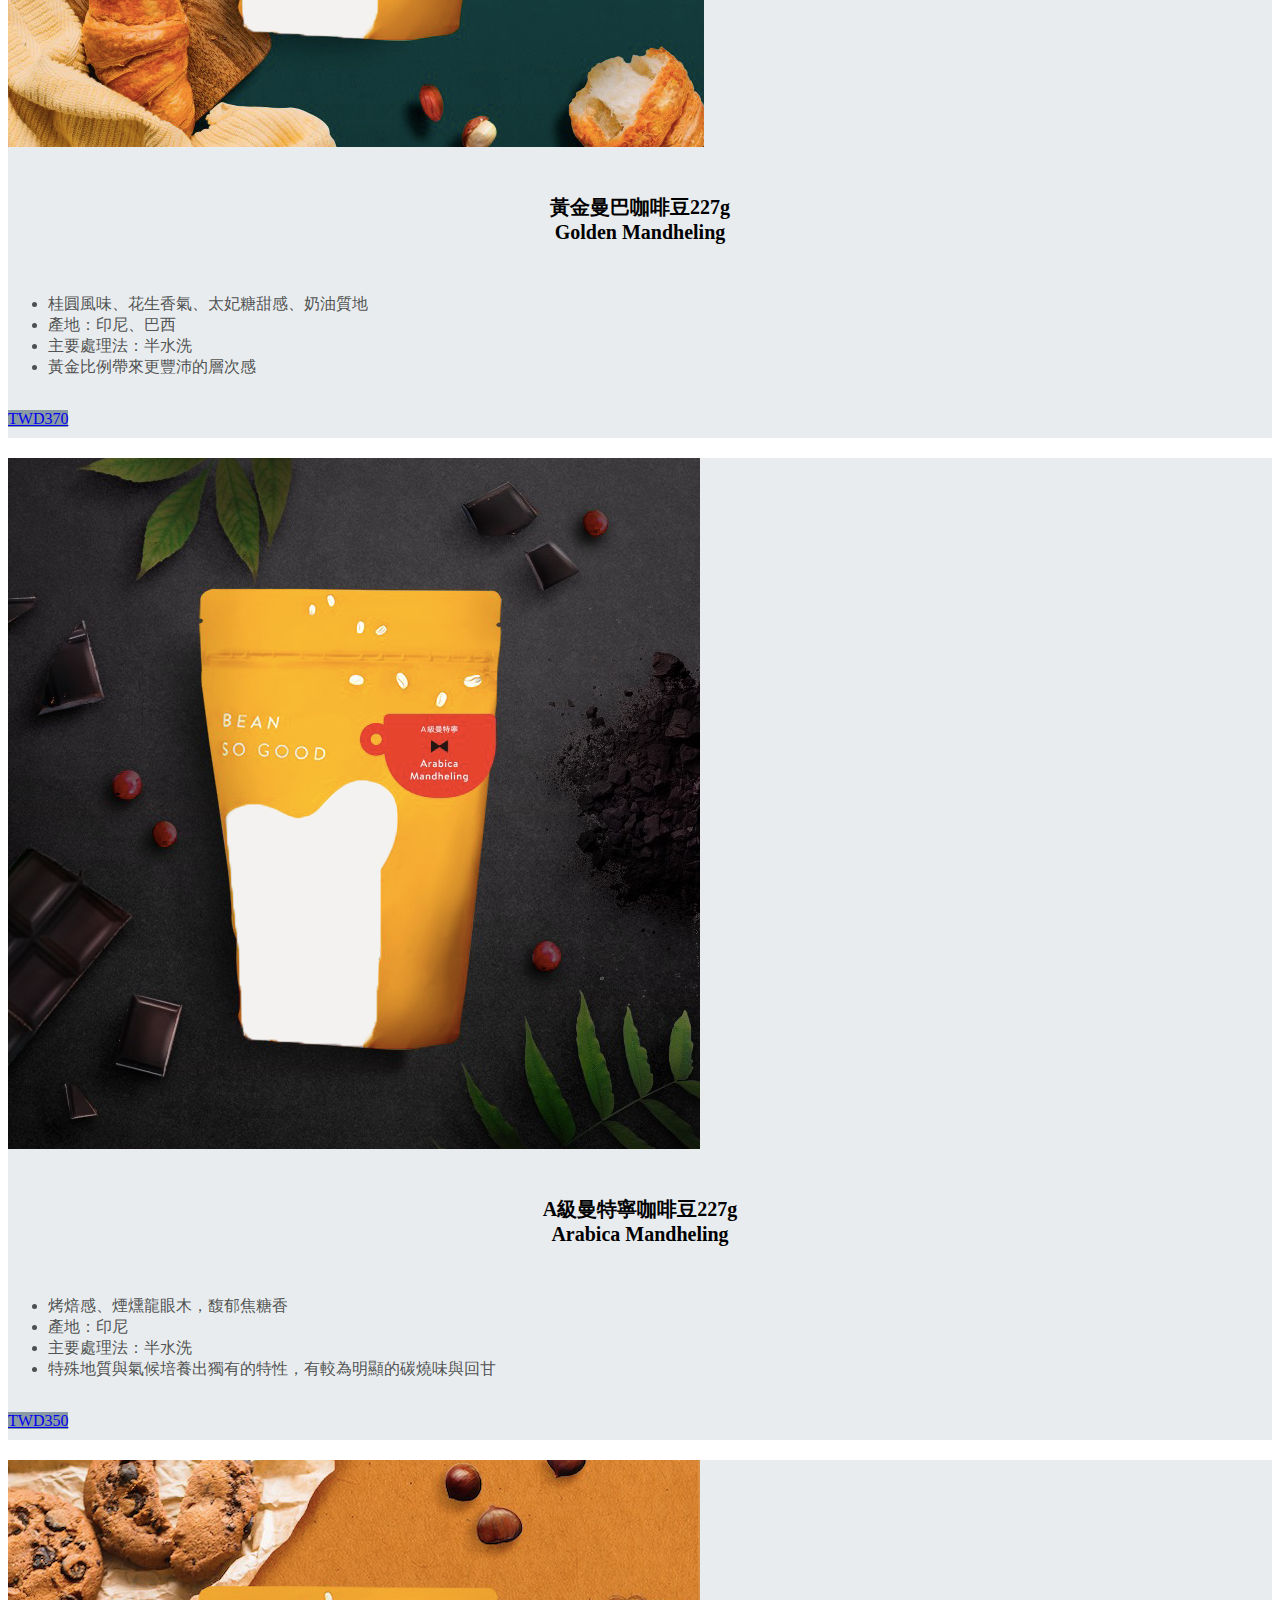
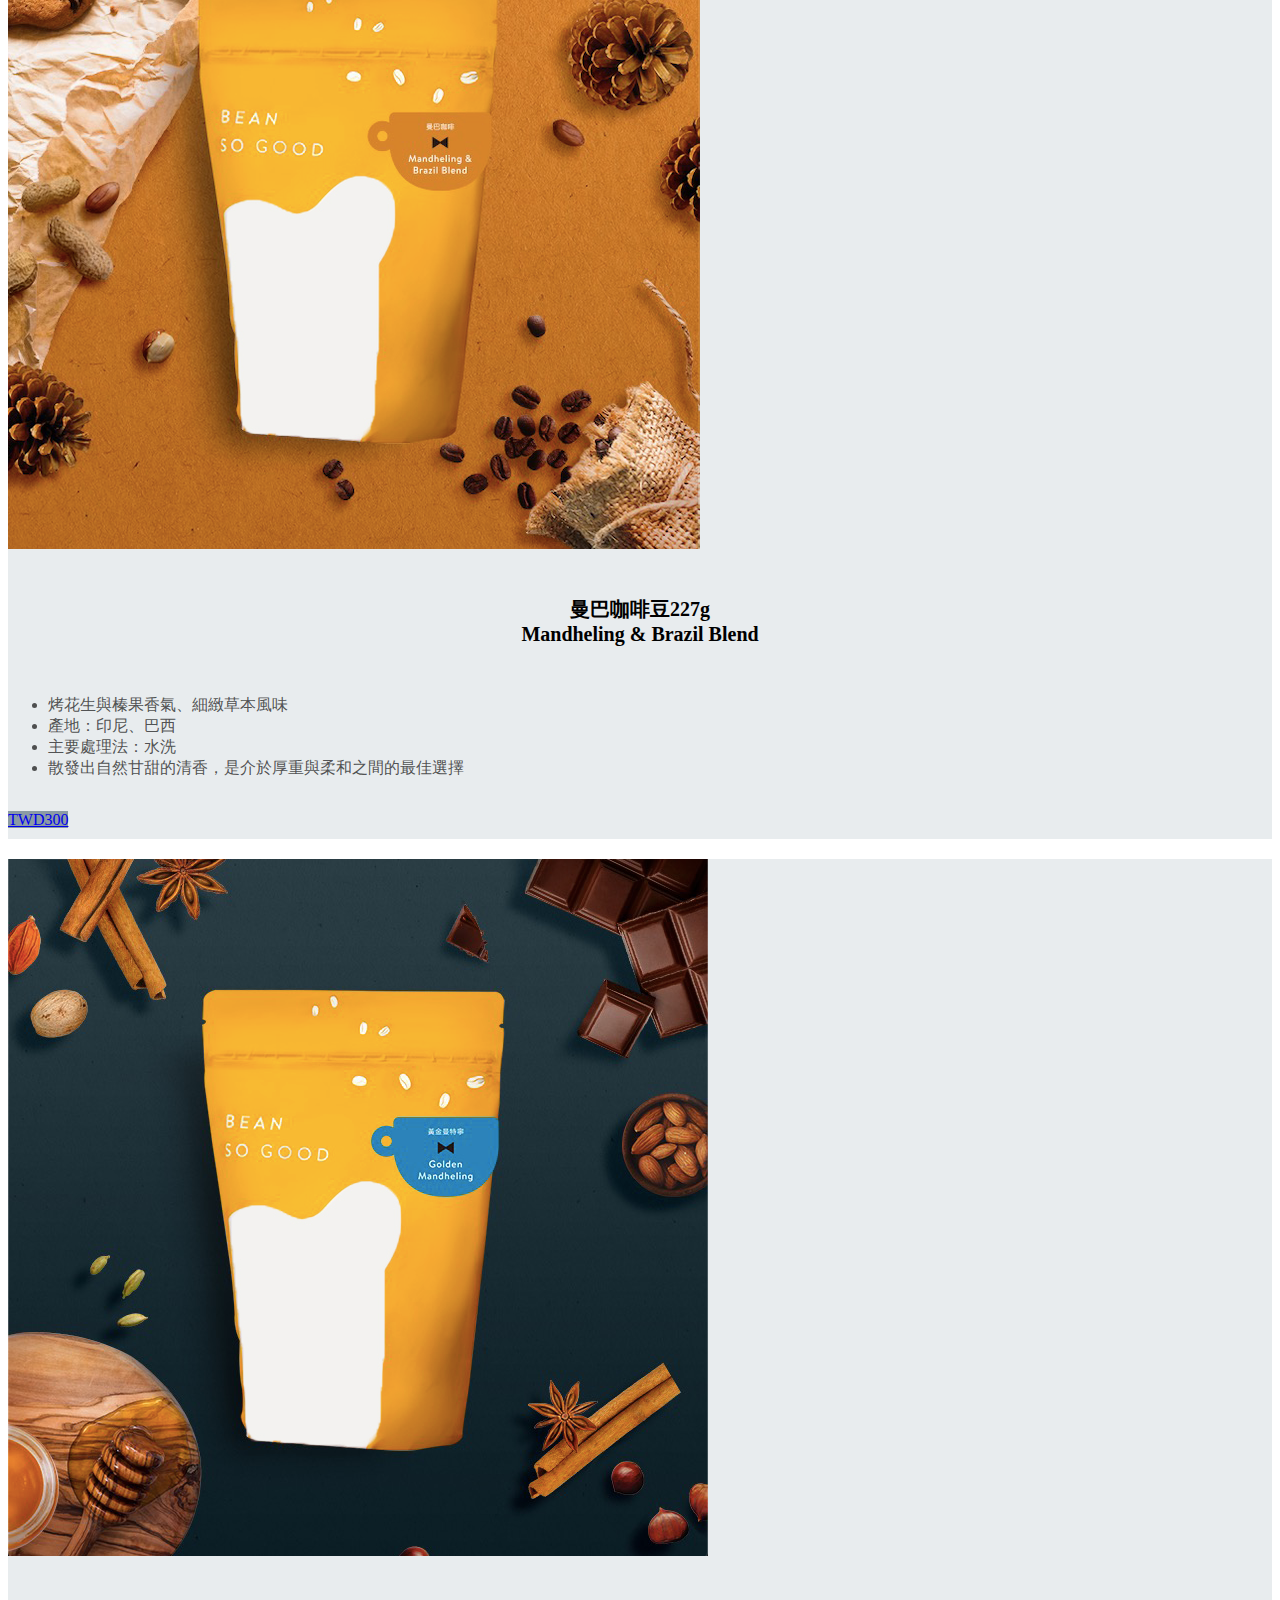
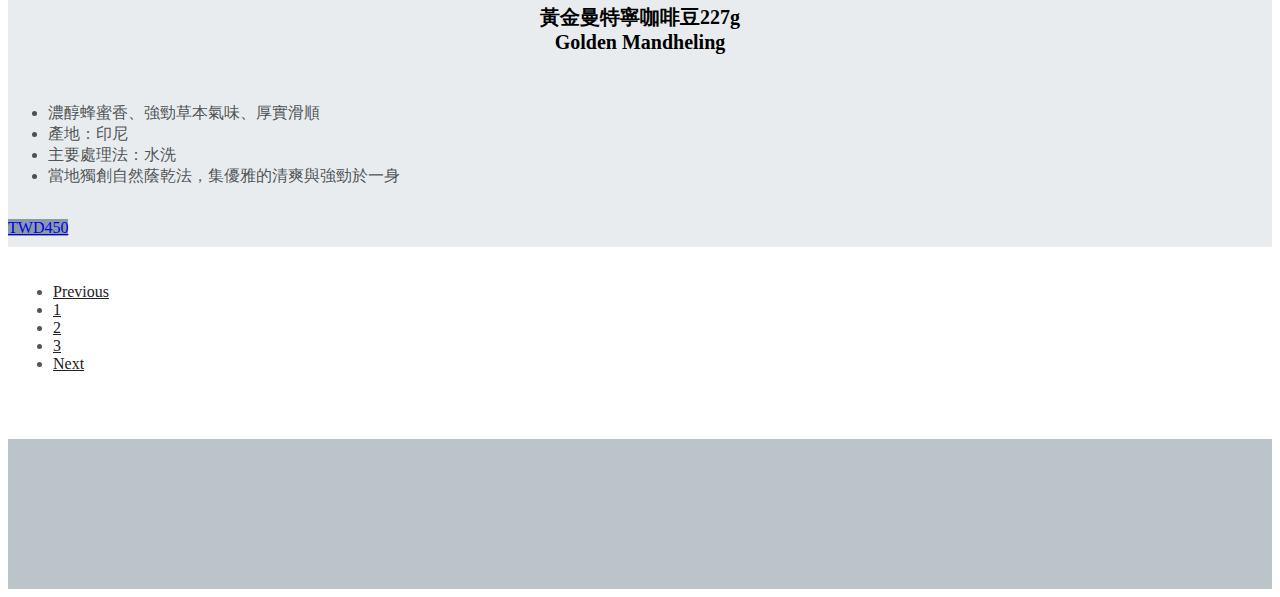
==== commit 7f32f7aa: "up" ====
--- a/咖啡豆/index.html
+++ b/咖啡豆/index.html
@@ -4,160 +4,10 @@
     <meta charset="UTF-8">
     <meta http-equiv="X-UA-Compatible" content="IE=edge">
     <meta name="viewport" content="width=device-width, initial-scale=1.0">
+    <link rel="stylesheet" href="./css/style.css">
     <link rel="stylesheet" href="https://cdn.jsdelivr.net/npm/bootstrap@4.6.0/dist/css/bootstrap.min.css" integrity="sha384-B0vP5xmATw1+K9KRQjQERJvTumQW0nPEzvF6L/Z6nronJ3oUOFUFpCjEUQouq2+l" crossorigin="anonymous">
     <link rel="icon" href="../headerlog.ico" type="image/x-icon">
     <title>Buniel Cafe</title>
-    <style>
-      *:not(li){
-       overflow-x: hidden;
-      }
-      
-        /* 商品數量 */
-        .numbox{
-          color:#21212194;
-          font-size: 20px;
-        }
-        .numbox > span {
-          color:#006064;
-        }
-        /* navbar */
-        .bg-mybgcolor{
-            background: #5e7480ad;
-        }
-        .navbar-brand{
-            font-size: 3rem;
-            font-family:Georgia, 'Times New Roman', Times, serif;
-            color: #212121;
-        }
-        .nav-link{
-            color: #212121;
-            font-size: 18px;
-            margin: 0 10px;
-        }
-        .nav-link:hover{
-            color: #d8d8d8;
-            background-color: #5e7480ad;
-            border-radius: 5px;
-            text-decoration: none;
-            font-size: 20px;
-        }
-        /* 麵包屑 */
-        .mybreadcrumb{
-            background-color: #b0bec57a;
-        }
-        .breadcrumb{
-            background-color: transparent;
-            letter-spacing: 5px;
-        }
-        .breadcrumb-item a{
-            color: #006064;
-            text-decoration: none;
-        }
-        .breadcrumb-item a:hover{
-            color: #5e7480ad;
-            text-decoration: none;
-        }
-        .breadcrumb-item.active{
-            color:#9c9896;
-        }
-        /* 商品分頁標題 */
-        .mytitle{
-            margin-top: 80px;
-            margin-bottom: 80px;
-        }
-        .mytitle h3{
-          color:#212121;
-          font-size: 44px;
-        }
-        .mytitle h5{
-          color: #5e7480ad;
-          font-family: Georgia, 'Times New Roman', Times, serif; 
-        }
-        /* 頁尾分頁 */
-        .pagination li{
-            margin: 0 5px;
-            
-        }
-        .pagination  .page-link{
-            border: none;
-            align-items: center;
-            color:#212121 ;
-        }
-        /* card卡片 */
-        .card-title{
-          text-align: center;
-          font-size: 20px;
-        }
-        .card{
-          background-color:#b0bec549;
-        }
-        .allcard{
-            margin-top: 30px;
-        }
-        .card{
-          margin-bottom: 20px;
-        }
-        .card-body{
-            height: 100%;
-            margin: 10px 0px;
-        }
-        li{
-          color: #212121c5;
-        }
-        
-        .btn-primary{
-          background-color: #5e7480ad;
-          border: none;
-        }
-        .btn-primary:hover{
-          background-color: #212121ad;
-        }
-        
-        /* 左側選單 */
-        .list-group{
-            margin-top: 50px;
-            /* margin-left: 60px; */
-            width: 70%;
-            text-align: center;
-            
-        }
-        .list-group-item{
-            border: none;
-        }
-        .list-group-item:hover{
-            background-color:#b0bec59c ;
-        }
-        .list-group-item-action.active{
-            background-color:#2d2f307a ;
-        }
-        /* 頁尾 */
-        .footer{
-        background-color: #5e74806c;
-          color:#212121;
-          font-family: Georgia, 'Times New Roman', Times, serif;
-          height: 150px;
-          margin-top: 50px; 
-        }
-        .iconimg{
-          background-image: url(./icon/icon-img.ico);
-          height: 100px;
-          width: 100px;
-          margin: 25px 20px 25px 30px;
-          background-size: cover;
-        }
-        .email{
-          height: 20px;
-          width: 20px;
-        }
-        .phone{
-          height: 20px;
-          width: 20px;
-        }
-        .address{
-          height: 20px;
-          width: 20px;
-        }
-    </style>
 </head>
 <body>
     <!-- 導覽列 -->
@@ -169,19 +19,17 @@
         <div class="collapse navbar-collapse" id="navbarNav">
           <ul class="navbar-nav ml-auto">
             <li class="nav-item active">
-              <a class="nav-link" href="../首頁/bunielcoffee.html">首頁 <span class="sr-only">(current)</span></a>
+              <a class="nav-link" href="https://lynn880703.github.io/coffeeShop">首頁 <span class="sr-only">(current)</span></a>
             </li>
             <li class="nav-item">
-              <a class="nav-link" href="coffeebeanhome.html">咖啡豆</a>
+              <a class="nav-link" href="https://lynn880703.github.io/coffee/咖啡豆">咖啡豆</a>
             </li>
             <li class="nav-item">
-              <a class="nav-link" href="../飲料/coffeedrink.html">飲品</a>
+              <a class="nav-link" href="https://lynn880703.github.io/coffee/飲品">飲品</a>
             </li>
             <li class="nav-item">
-              <a class="nav-link" href="../蛋糕/cakebunielcoffee.html">甜點</a>
-            </li>
-            
-           
+              <a class="nav-link" href="https://lynn880703.github.io/coffee/蛋糕">甜點</a>
+            </li>
           </ul>
         </div>
       </nav>
@@ -191,7 +39,7 @@
       </div>
       
       <!-- 麵包屑 -->
-      <div class="mybreadcrumb ">
+      <!-- <div class="mybreadcrumb ">
         <div class="container">
             <ol class="breadcrumb mt-2">
               <li class="breadcrumb-item"><a href="../首頁/bunielcoffee.html">首頁</a></li>
@@ -199,7 +47,7 @@
               <li class="breadcrumb-item active" aria-current="page">全部商品</li>
             </ol>
         </div>
-        </div>
+        </div> -->
         
         <div class="container mytitle">
             <div class="row">
--- a/咖啡豆/css/style.css
+++ b/咖啡豆/css/style.css
@@ -0,0 +1,130 @@
+*:not(li){
+    overflow-x: hidden;
+   }
+   
+     /* 商品數量 */
+     .numbox{
+       color:#21212194;
+       font-size: 20px;
+     }
+     .numbox > span {
+       color:#006064;
+     }
+     /* navbar */
+     .bg-mybgcolor{
+         background: #5e7480ad;
+     }
+     .navbar-brand{
+         font-size: 3rem;
+         font-family:Georgia, 'Times New Roman', Times, serif;
+         color: #212121;
+     }
+     .nav-link{
+         color: #212121;
+         font-size: 18px;
+         margin: 0 10px;
+     }
+     .nav-link:hover{
+         color: #d8d8d8;
+         background-color: #5e7480ad;
+         border-radius: 5px;
+         text-decoration: none;
+         font-size: 20px;
+     }
+     /* 商品分頁標題 */
+     .mytitle{
+         margin-top: 80px;
+         margin-bottom: 80px;
+     }
+     .mytitle h3{
+       color:#212121;
+       font-size: 44px;
+     }
+     .mytitle h5{
+       color: #5e7480ad;
+       font-family: Georgia, 'Times New Roman', Times, serif; 
+     }
+     /* 頁尾分頁 */
+     .pagination li{
+         margin: 0 5px;
+         
+     }
+     .pagination  .page-link{
+         border: none;
+         align-items: center;
+         color:#212121 ;
+     }
+     /* card卡片 */
+     .card-title{
+       text-align: center;
+       font-size: 20px;
+     }
+     .card{
+       background-color:#b0bec549;
+     }
+     .allcard{
+         margin-top: 30px;
+     }
+     .card{
+       margin-bottom: 20px;
+     }
+     .card-body{
+         height: 100%;
+         margin: 10px 0px;
+     }
+     li{
+       color: #212121c5;
+     }
+     
+     .btn-primary{
+       background-color: #5e7480ad;
+       border: none;
+     }
+     .btn-primary:hover{
+       background-color: #212121ad;
+     }
+     
+     /* 左側選單 */
+     .list-group{
+         margin-top: 50px;
+         /* margin-left: 60px; */
+         width: 70%;
+         text-align: center;
+         
+     }
+     .list-group-item{
+         border: none;
+     }
+     .list-group-item:hover{
+         background-color:#b0bec59c ;
+     }
+     .list-group-item-action.active{
+         background-color:#2d2f307a ;
+     }
+     /* 頁尾 */
+     .footer{
+     background-color: #5e74806c;
+       color:#212121;
+       font-family: Georgia, 'Times New Roman', Times, serif;
+       height: 150px;
+       margin-top: 50px; 
+     }
+     .iconimg{
+       background-image: url(./icon/icon-img.ico);
+       height: 100px;
+       width: 100px;
+       margin: 25px 20px 25px 30px;
+       background-size: cover;
+     }
+     .email{
+       height: 20px;
+       width: 20px;
+     }
+     .phone{
+       height: 20px;
+       width: 20px;
+     }
+     .address{
+       height: 20px;
+       width: 20px;
+     }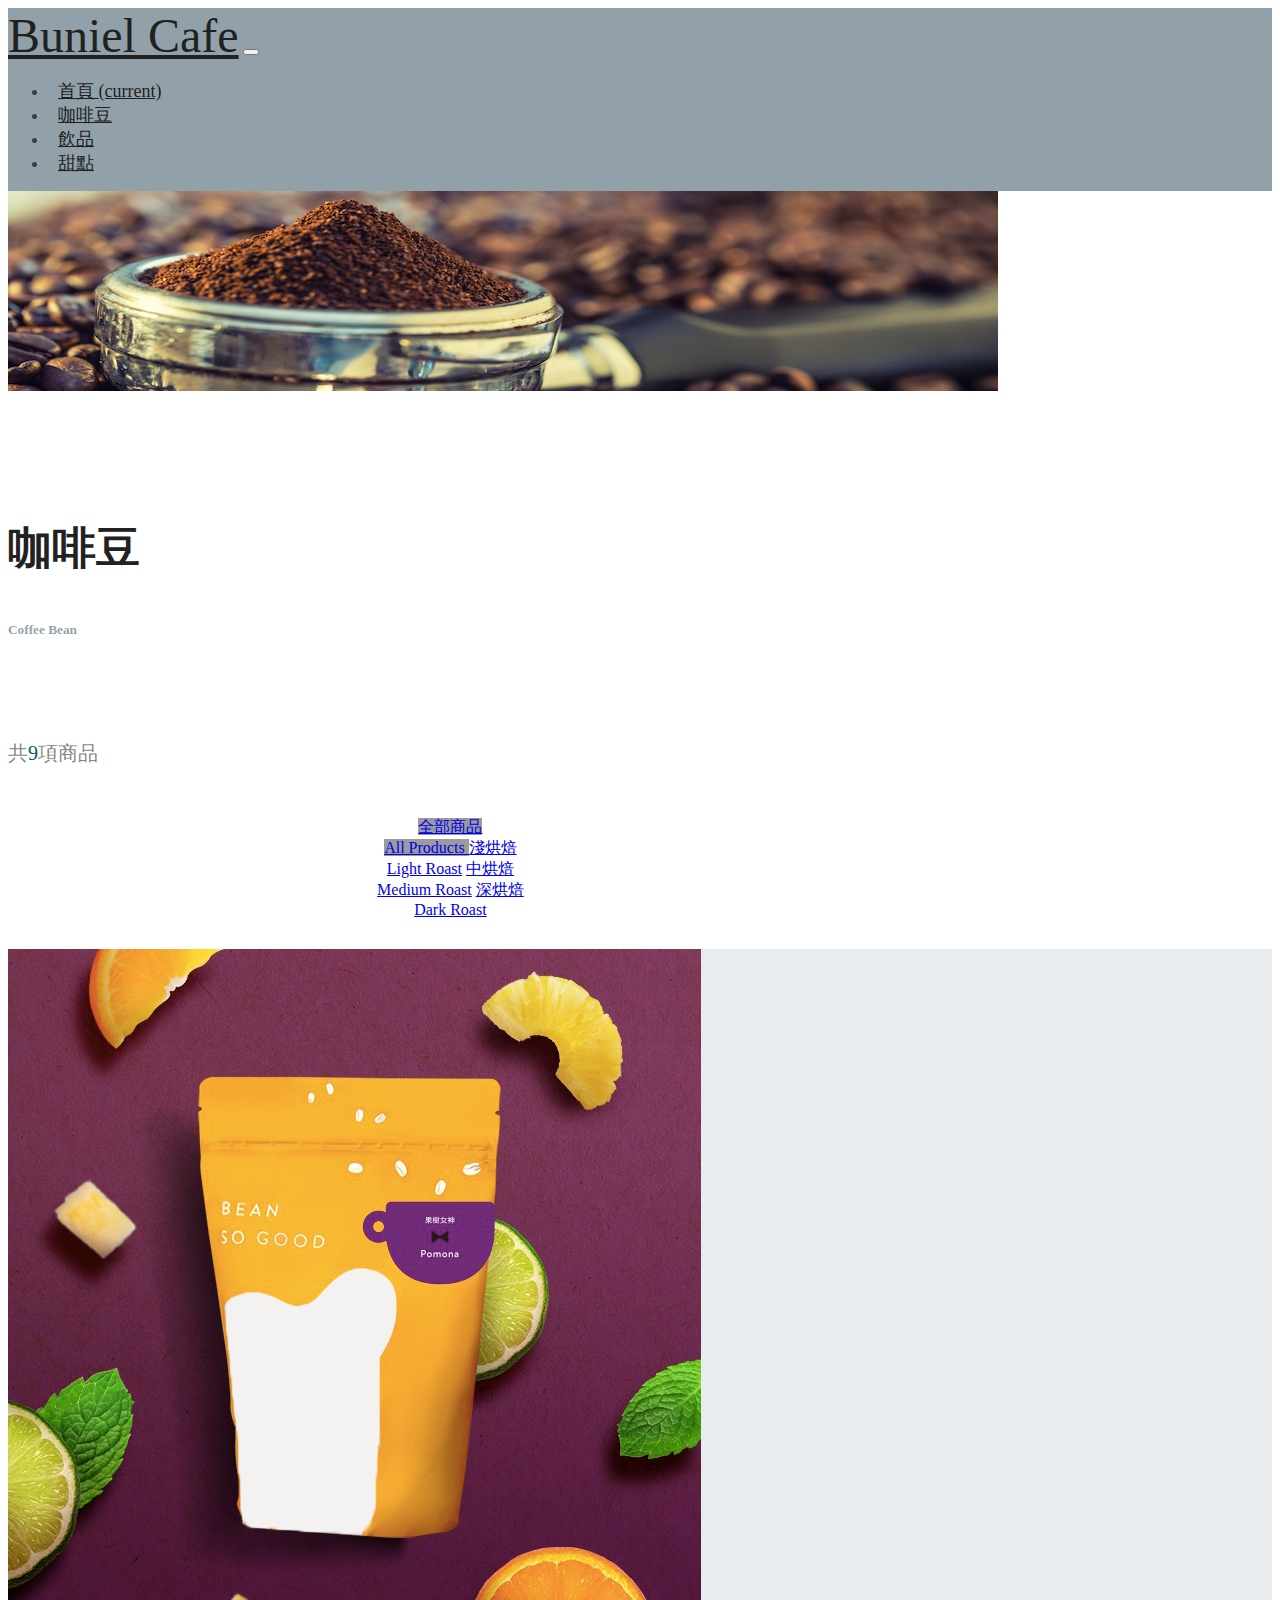
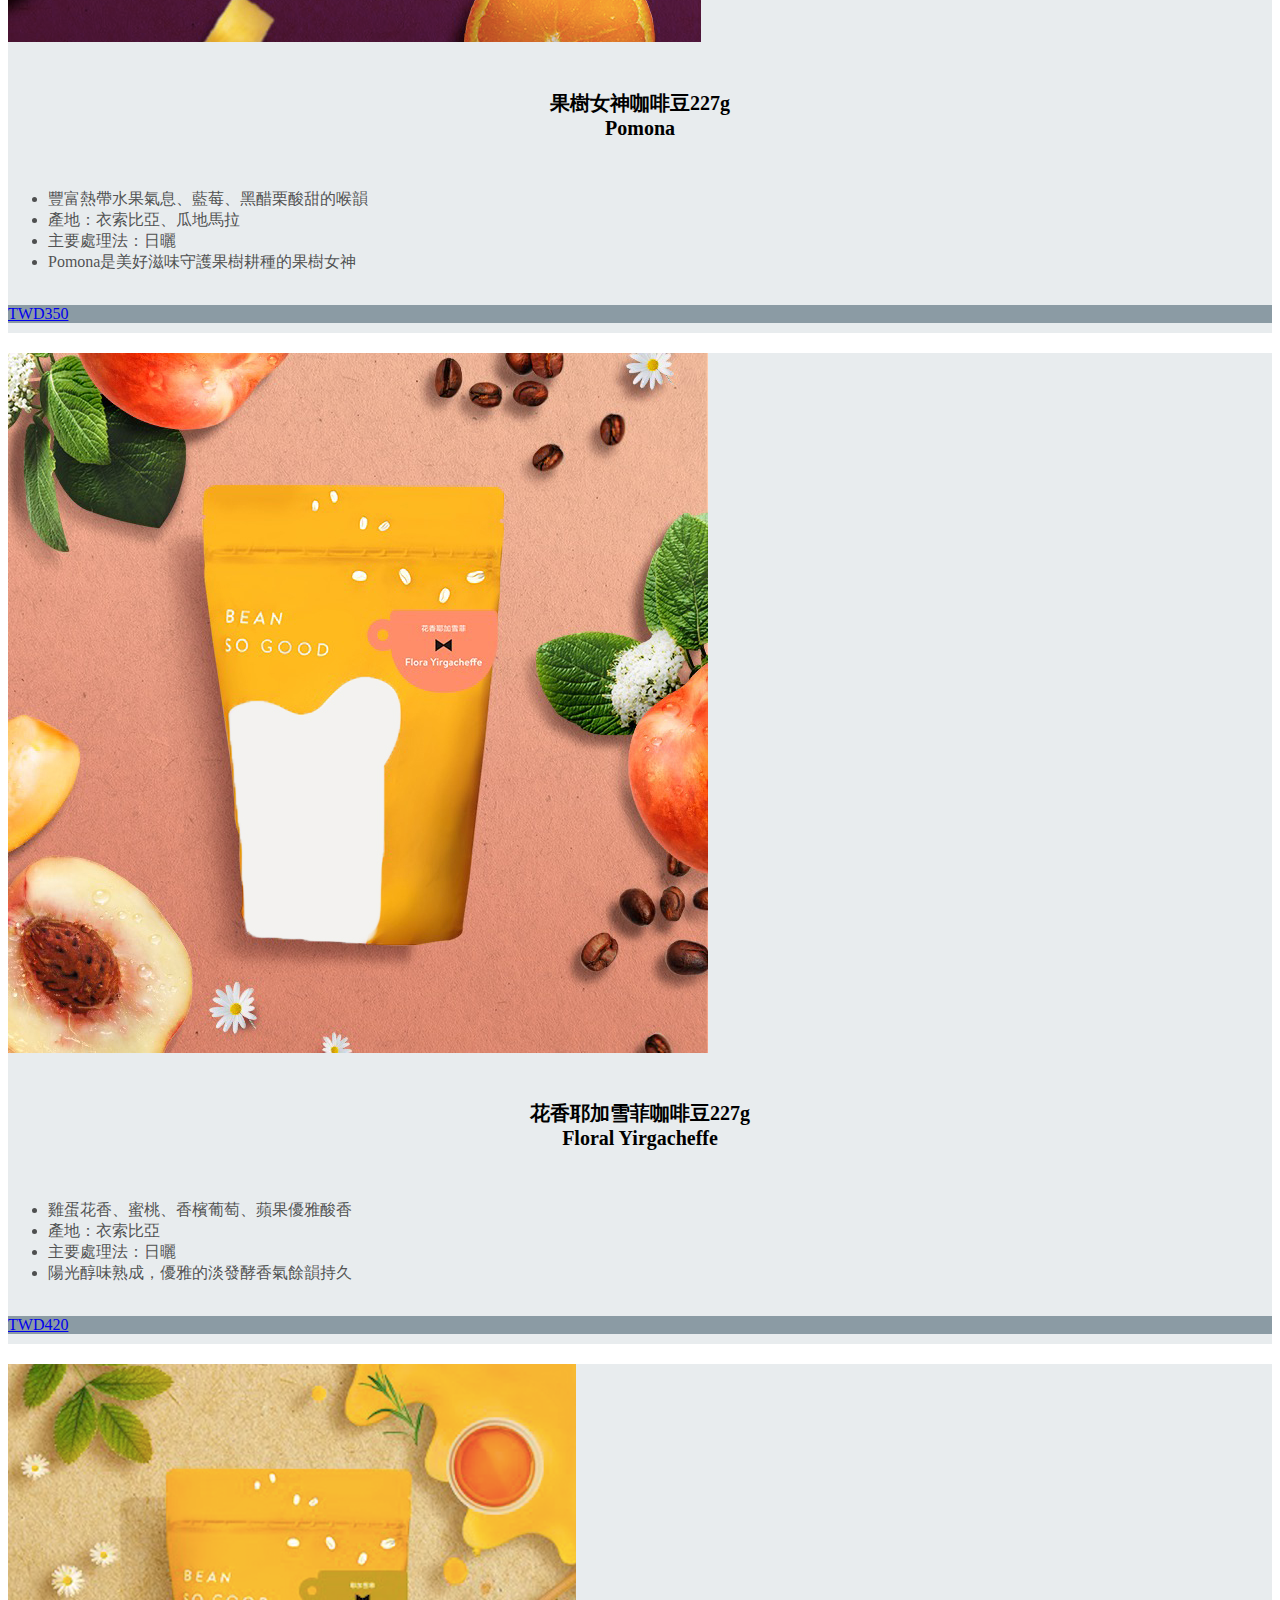
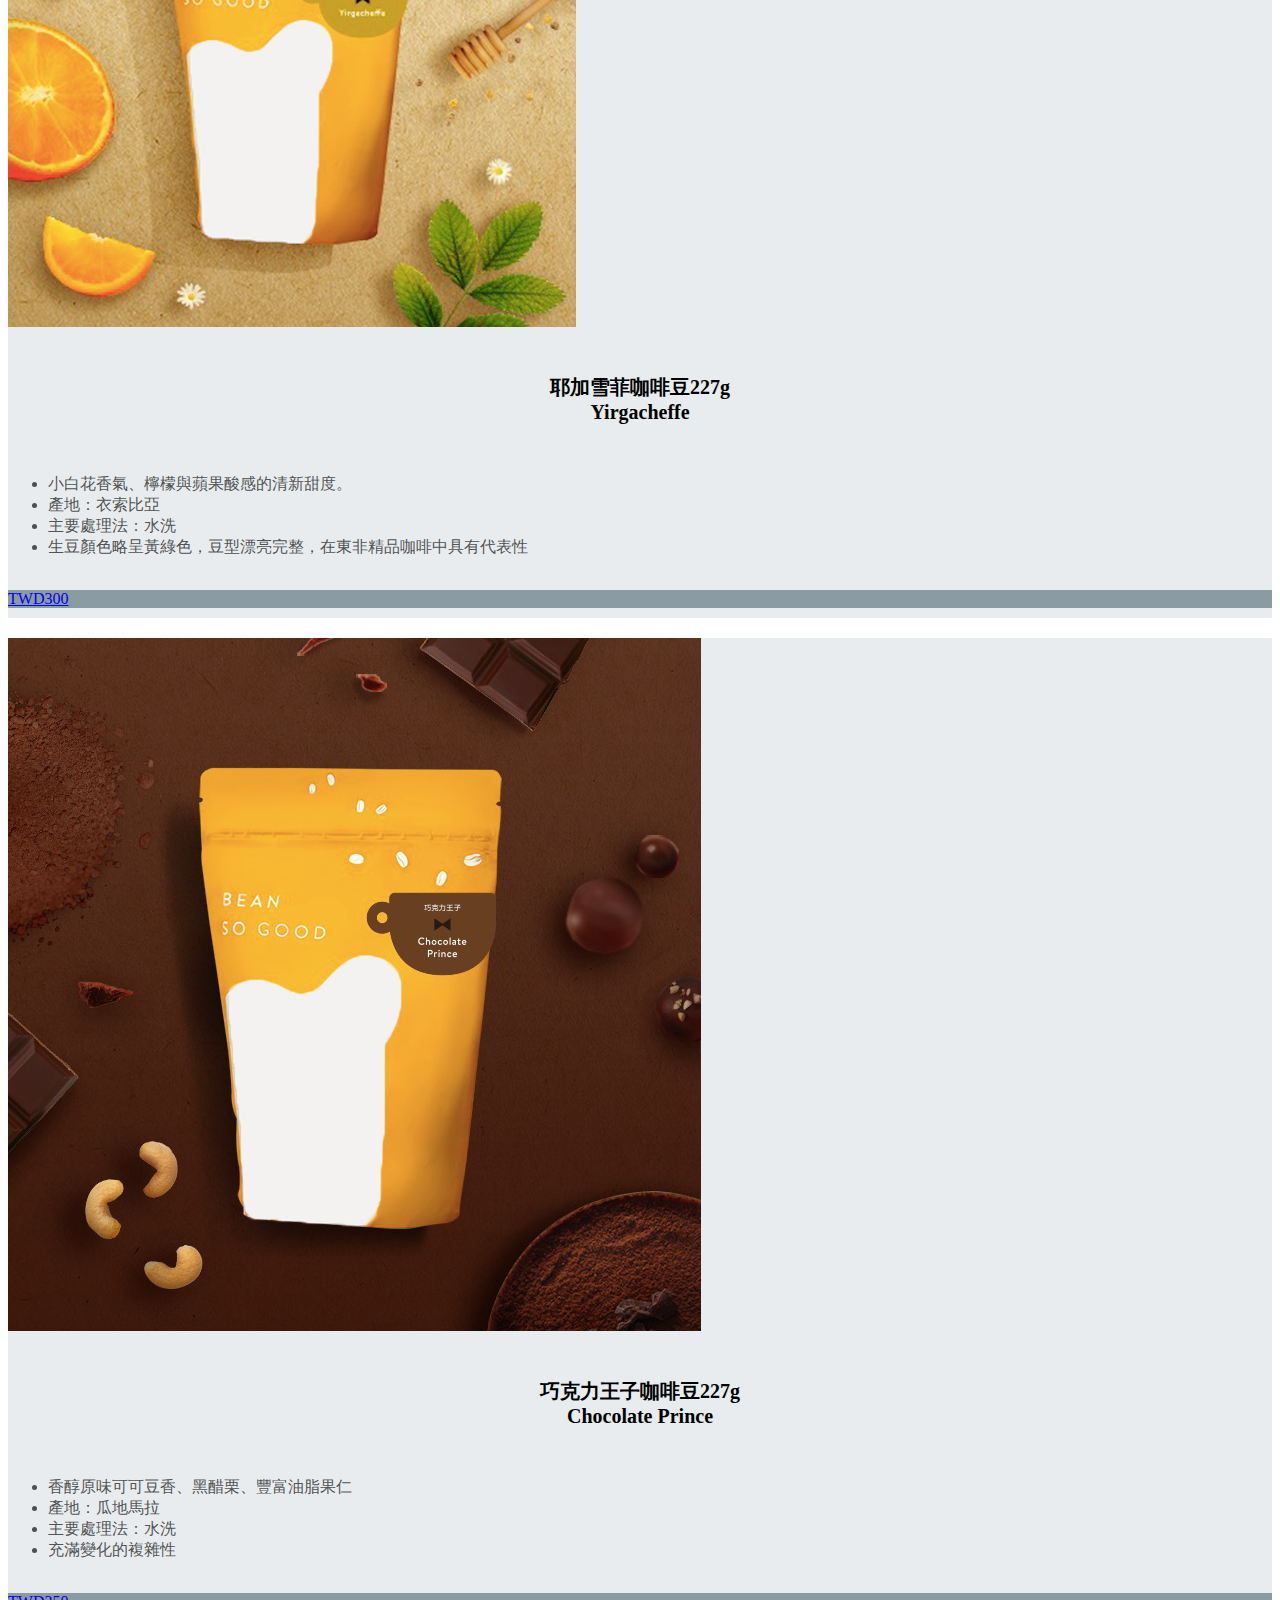
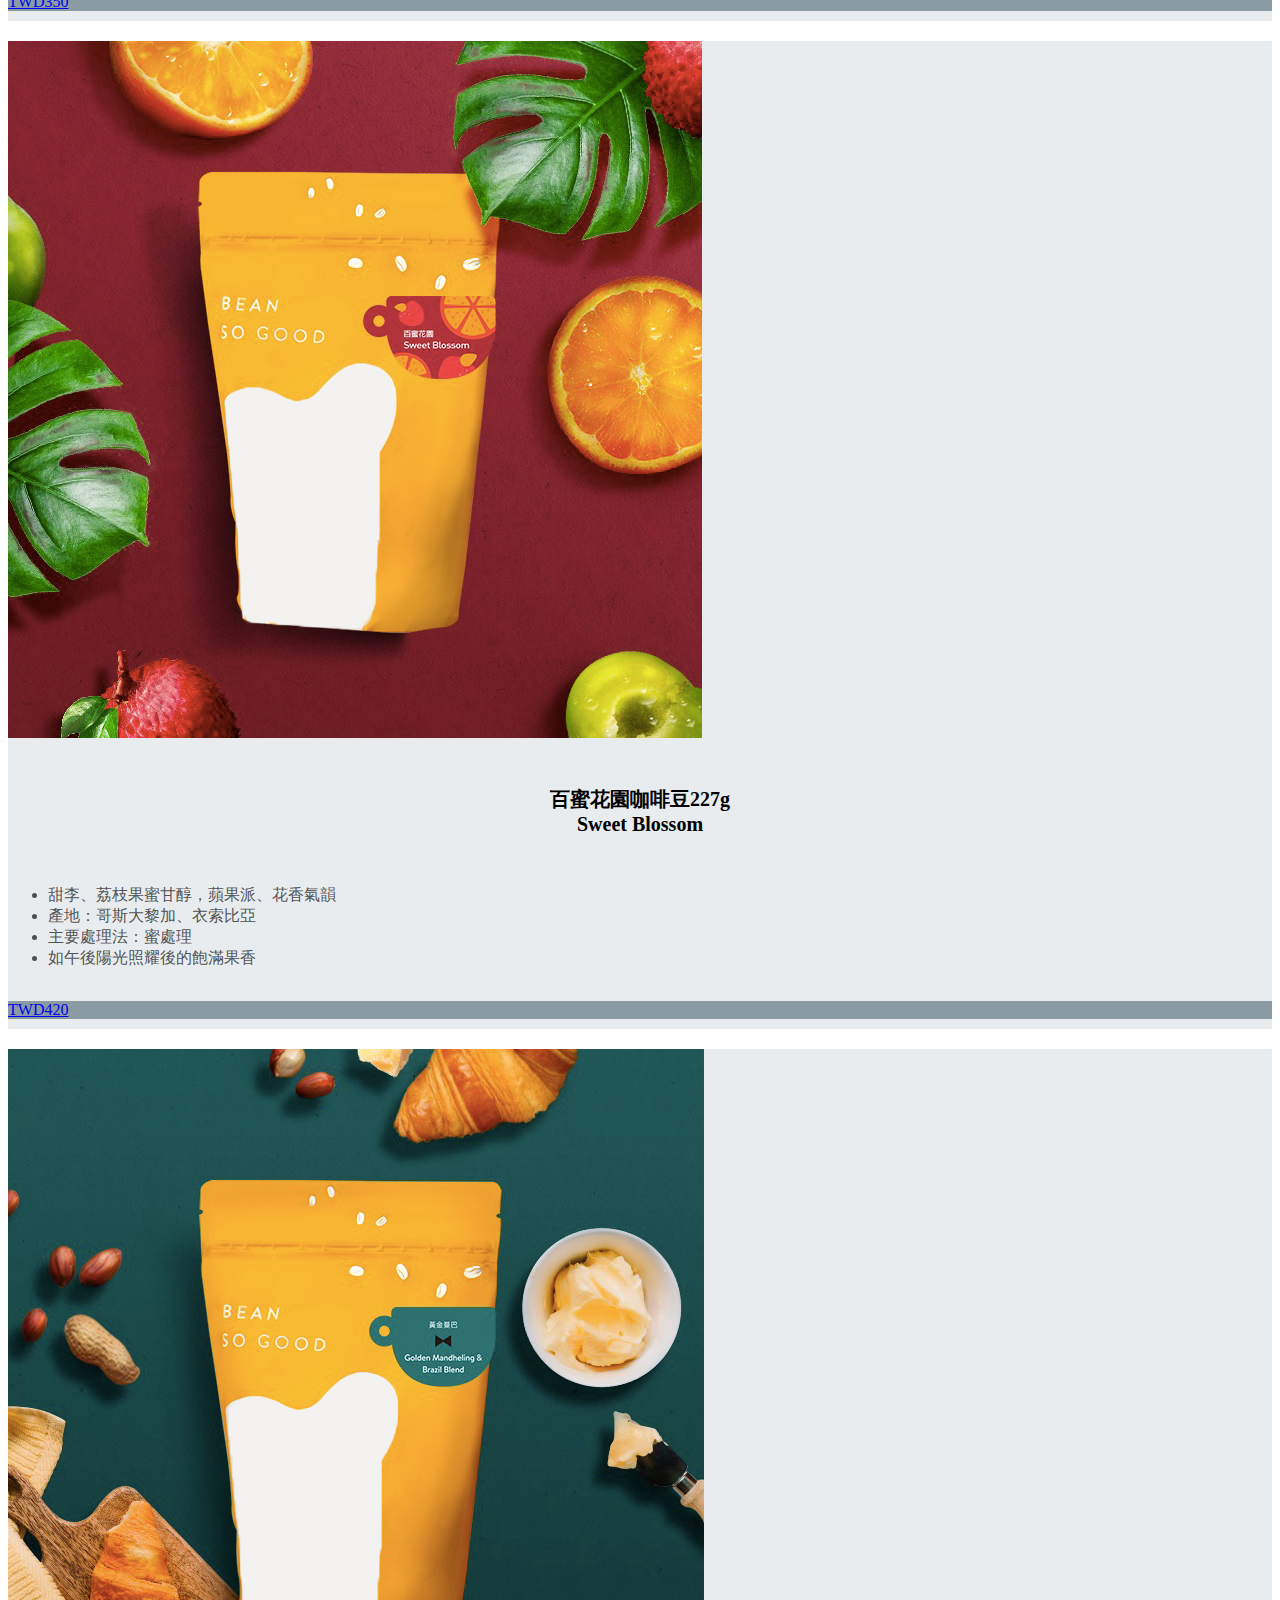
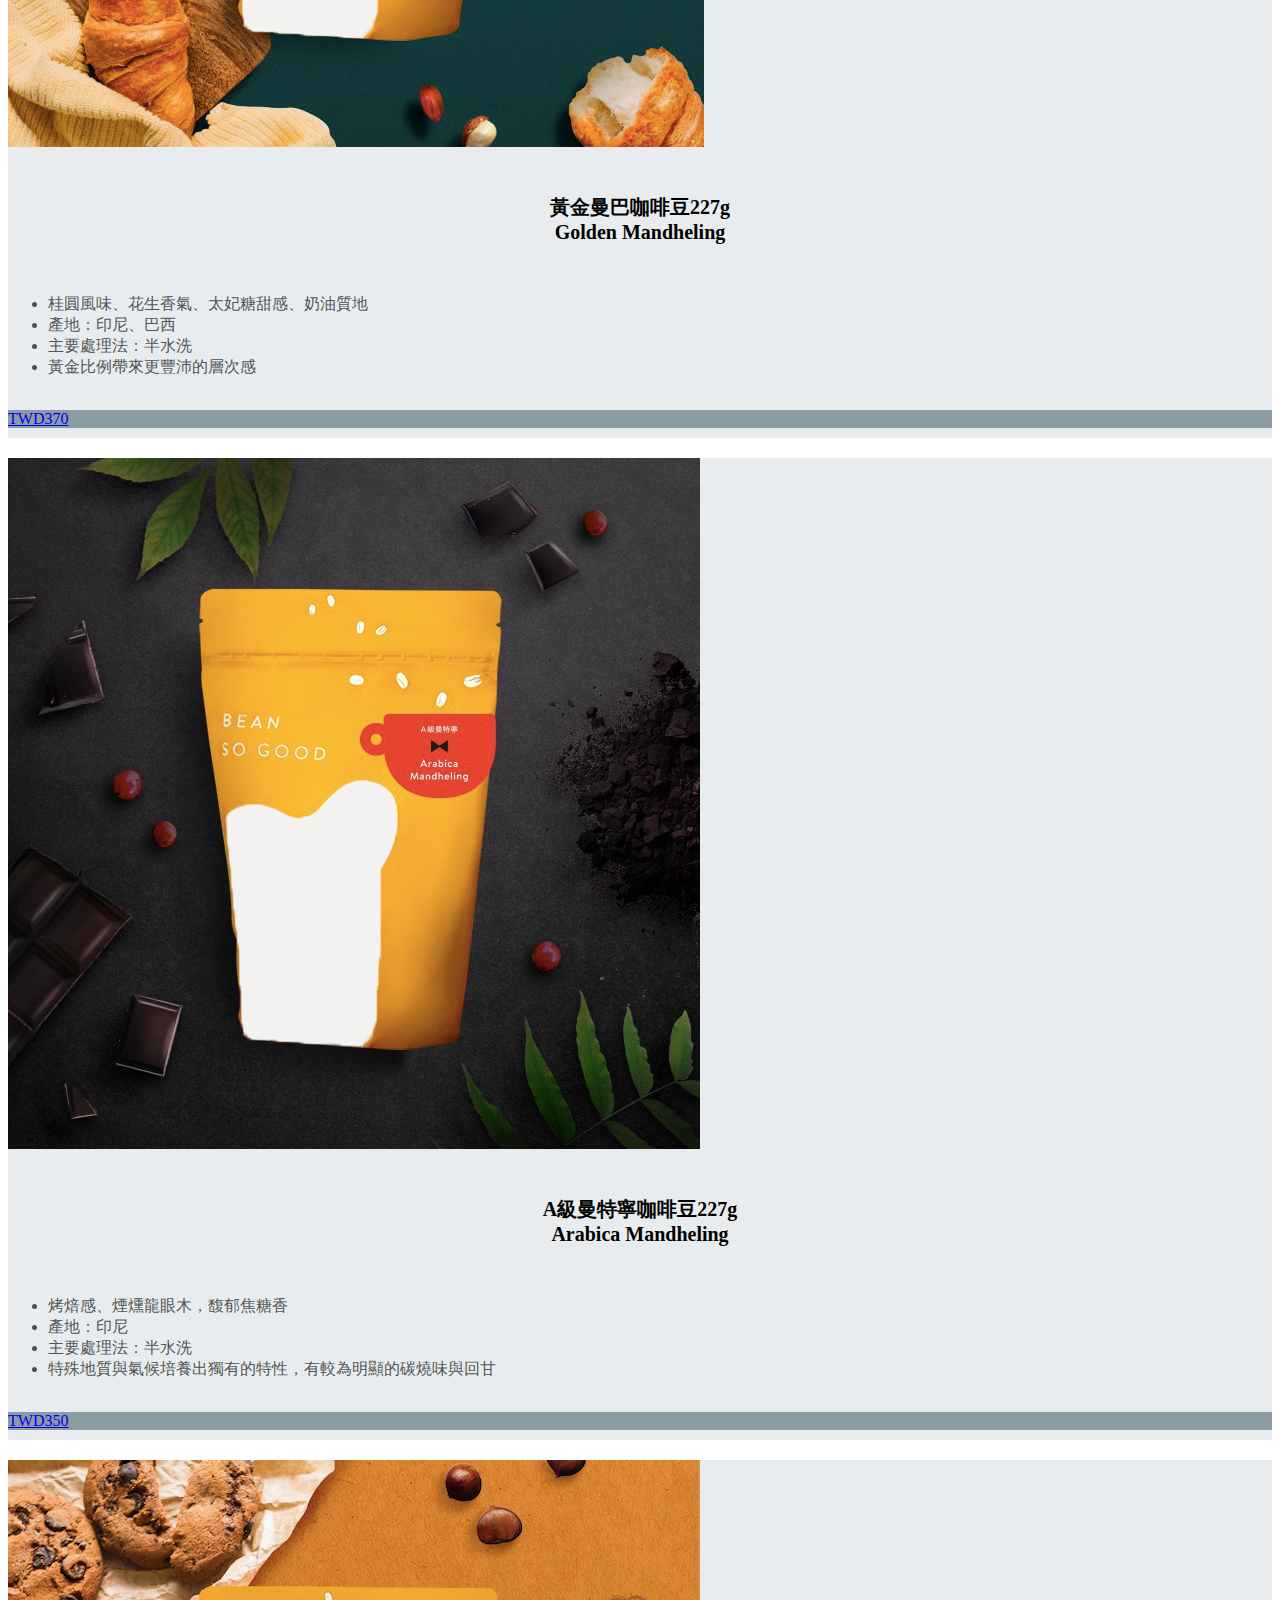
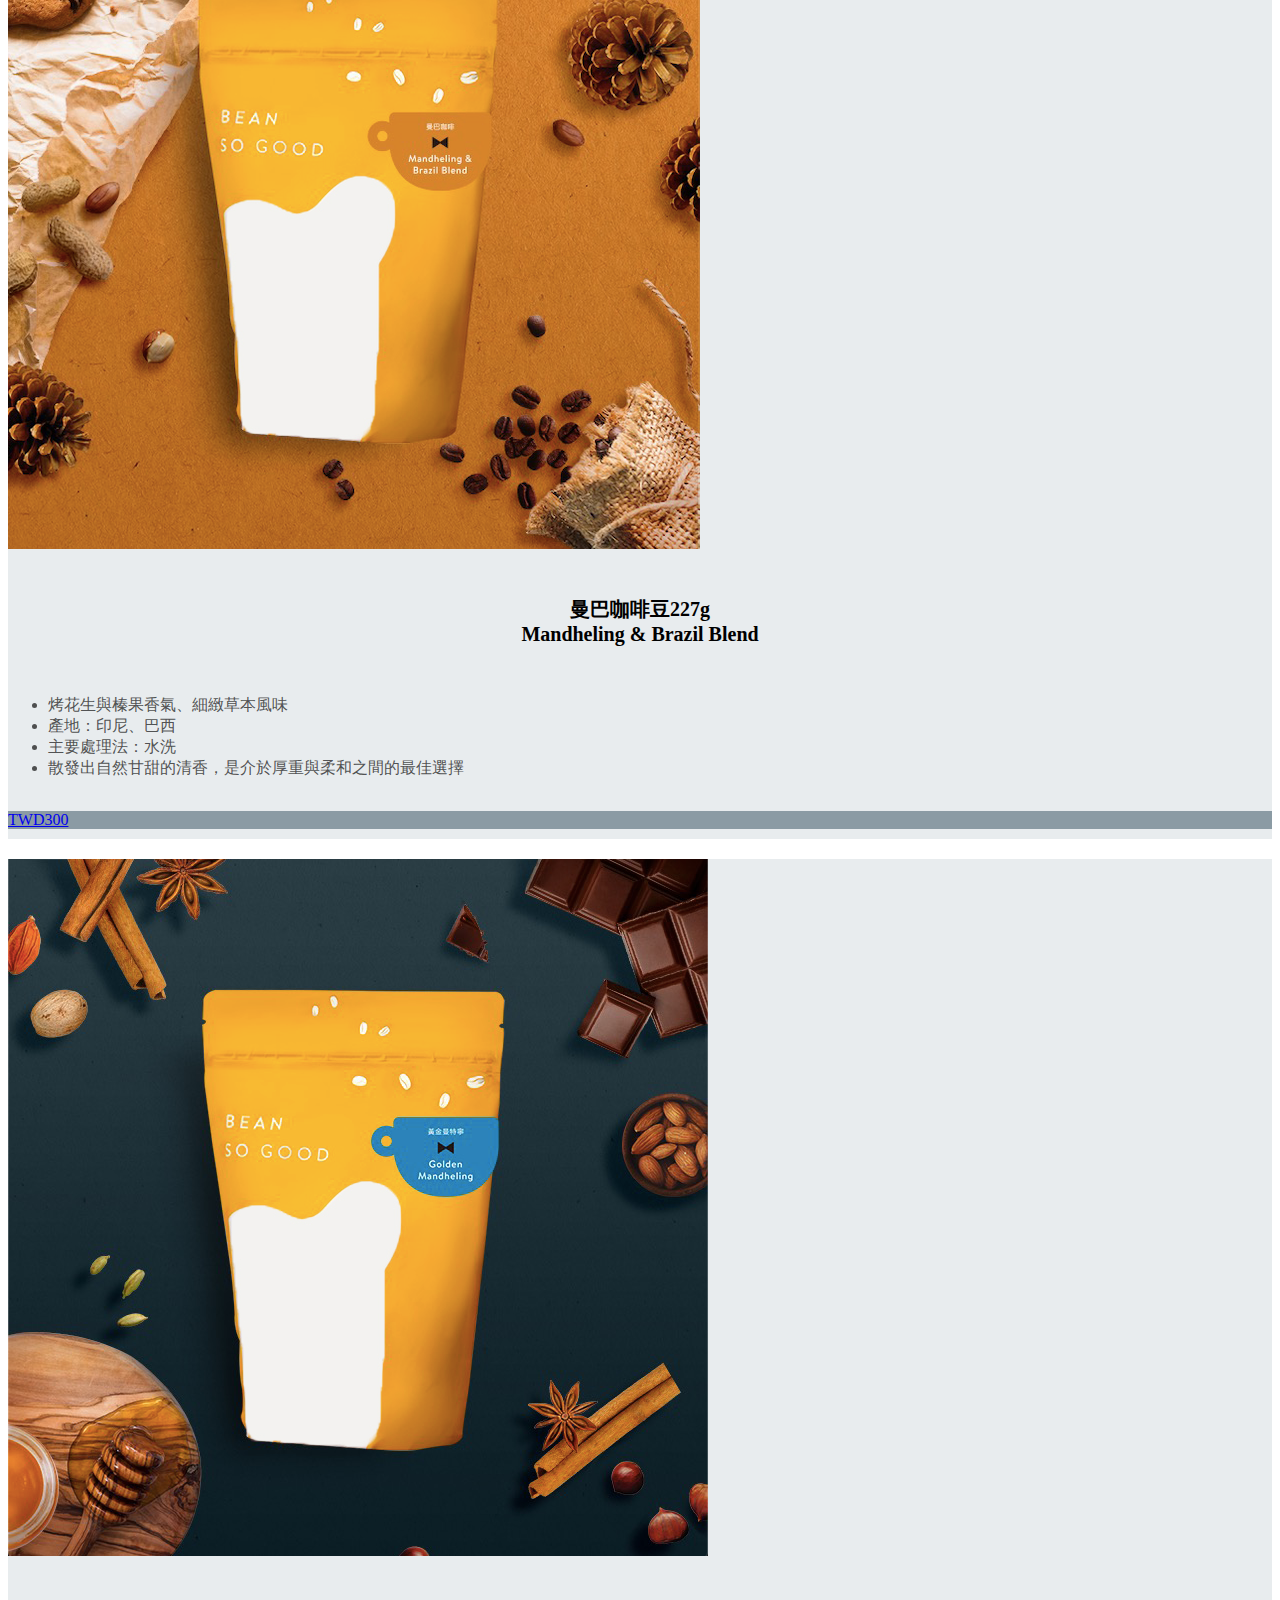
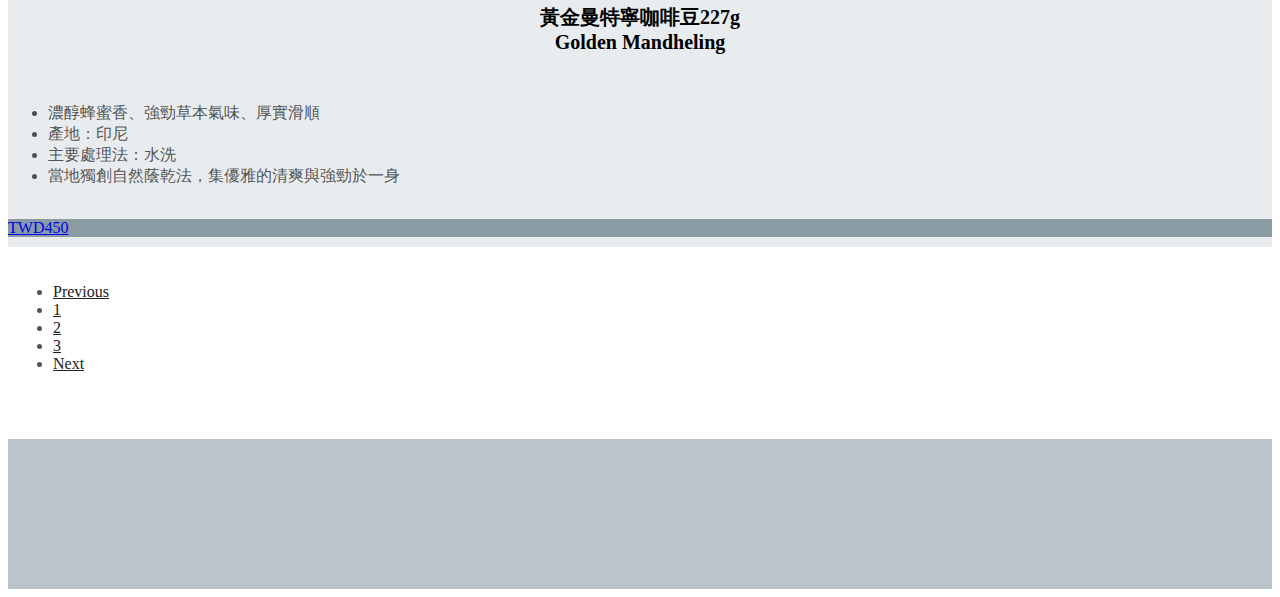
==== commit ac895678: "css" ====
--- a/咖啡豆/index.html
+++ b/咖啡豆/index.html
@@ -4,9 +4,9 @@
     <meta charset="UTF-8">
     <meta http-equiv="X-UA-Compatible" content="IE=edge">
     <meta name="viewport" content="width=device-width, initial-scale=1.0">
-    <link rel="stylesheet" href="./css/style.css">
     <link rel="stylesheet" href="https://cdn.jsdelivr.net/npm/bootstrap@4.6.0/dist/css/bootstrap.min.css" integrity="sha384-B0vP5xmATw1+K9KRQjQERJvTumQW0nPEzvF6L/Z6nronJ3oUOFUFpCjEUQouq2+l" crossorigin="anonymous">
     <link rel="icon" href="../headerlog.ico" type="image/x-icon">
+    <link rel="stylesheet" href="./css/style.css">
     <title>Buniel Cafe</title>
 </head>
 <body>
--- a/咖啡豆/css/style.css
+++ b/咖啡豆/css/style.css
@@ -75,7 +75,9 @@
      li{
        color: #212121c5;
      }
-     
+     a.btn{
+      display: block;
+     }
      .btn-primary{
        background-color: #5e7480ad;
        border: none;
@@ -83,7 +85,25 @@
      .btn-primary:hover{
        background-color: #212121ad;
      }
-     
+     /* 麵包屑 */
+     .mybreadcrumb{
+      background-color: #b0bec57a;
+      }
+      .breadcrumb{
+          background-color: transparent;
+          letter-spacing: 5px;
+      }
+      .breadcrumb-item a{
+          color: #006064;
+          text-decoration: none;
+      }
+      .breadcrumb-item a:hover{
+          color: #5e7480ad;
+          text-decoration: none;
+      }
+      .breadcrumb-item.active{
+          color:#9c9896;
+      }
      /* 左側選單 */
      .list-group{
          margin-top: 50px;
